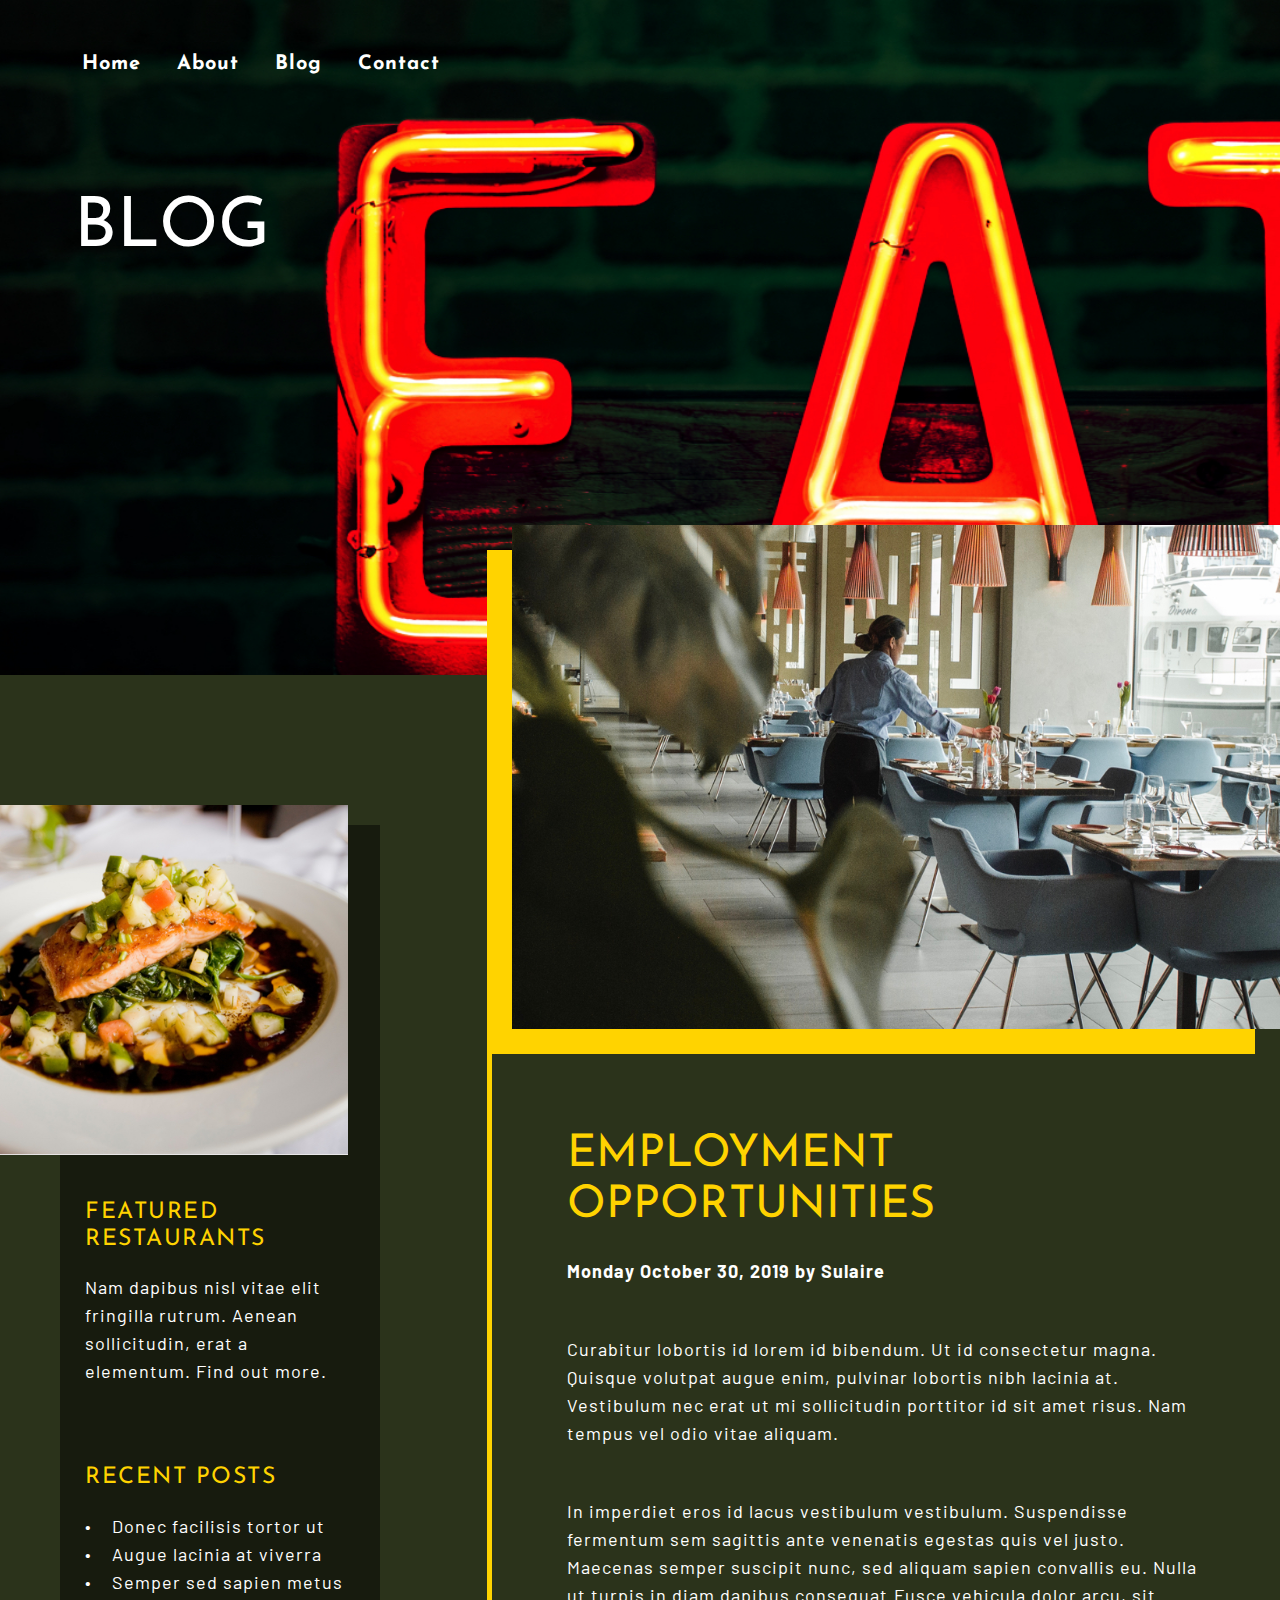
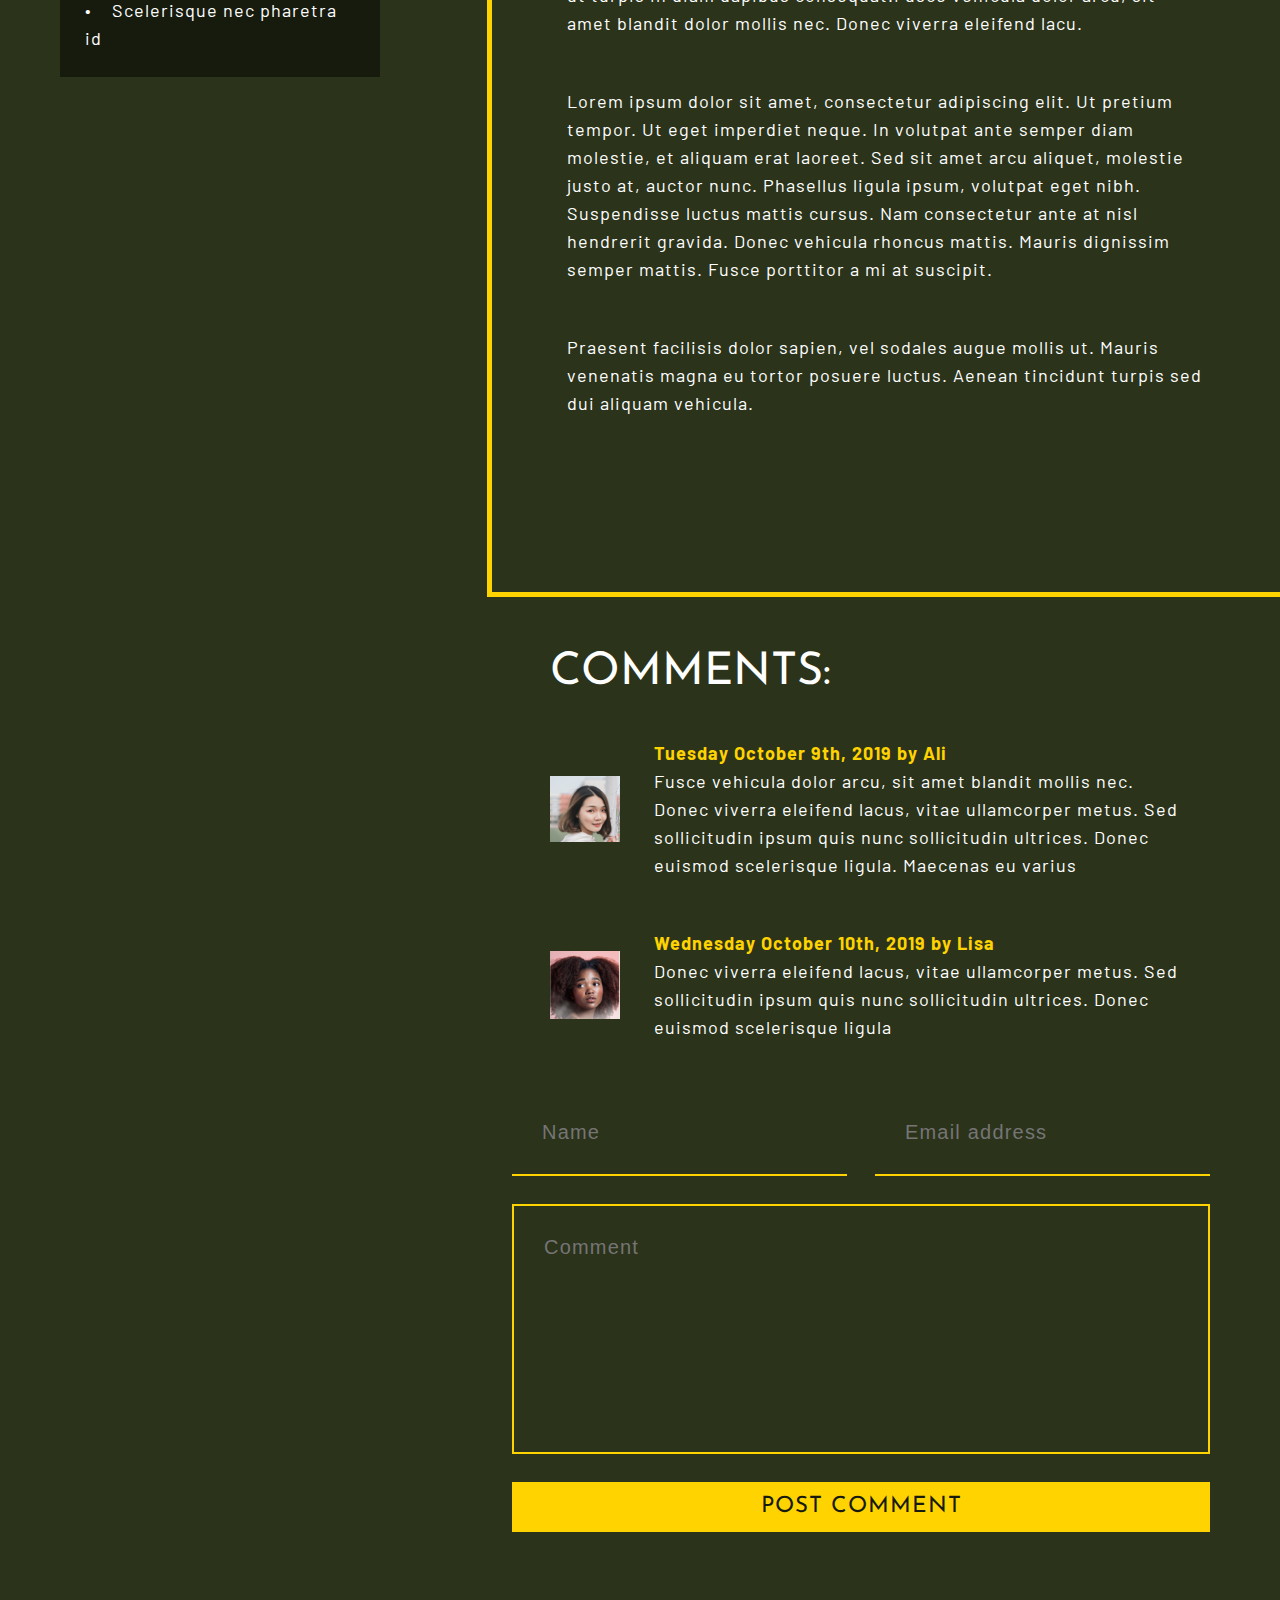
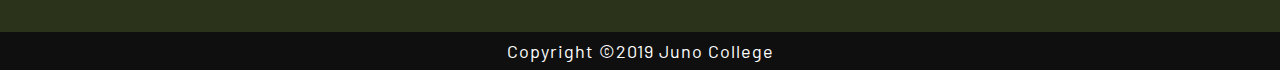
==== blog.html @ 00cd6aba "first commit" ====
<!DOCTYPE html>
<html lang="en">

<head>
    <meta charset="UTF-8">
    <meta http-equiv="X-UA-Compatible" content="IE=edge">
    <meta name="viewport" content="width=device-width, initial-scale=1.0">
    <title>Blog</title>
    <link rel="stylesheet" href="styles/blog.css">
    <link rel="preconnect" href="https://fonts.googleapis.com">
    <link rel="preconnect" href="https://fonts.gstatic.com" crossorigin>
    <link href="https://fonts.googleapis.com/css2?family=Barlow&family=Josefin+Sans:wght@400;600;700&display=swap"
        rel="stylesheet">
</head>

<body>
    <header>
        <div class="wrapper headerFlex">
            <nav>
                <ul>
                    <li><a href="#home">Home</a></li>
                    <li><a href="#about">About</a></li>
                    <li><a href="#blog">Blog</a></li>
                    <li><a href="#contact">Contact</a></li>
                </ul>
            </nav>
            <h1>Blog</h1>
        </div>
    </header>

    <main>
        <div class="mainFlex">

            <aside>
                <div class="asideImage">
                    <img src="./assets/blog-side-image.jpg" alt="Salmon dish">
                </div>
                <div class="asideText">
                    <div class="featuredRestaurants">
                        <h3 class="asideHeading">Featured Restaurants</h3>
                        <p>Nam dapibus nisl vitae elit fringilla rutrum. Aenean sollicitudin, erat a elementum. Find out
                            more.</p>
                    </div>
                    <div class="recentPosts">
                        <h3 class="asideHeading">Recent Posts</h3>
                        <ul>
                            <li>Donec facilisis tortor ut</li>
                            <li>Augue lacinia at viverra</li>
                            <li>Semper sed sapien metus</li>
                            <li>Scelerisque nec pharetra id</li>
                        </ul>
                    </div>
                </div>
            </aside>

            <div class="rightSection">
                <section class="careers">
                    <img src="./assets/blog-post-image.jpg" alt="Server waiting table">
                    <div class="sectionText">
                        <h2>Employment Opportunities</h2>
                        <p class="date">Monday October 30, 2019 by Sulaire</p>
                        <p>Curabitur lobortis id lorem id bibendum. Ut id consectetur magna. Quisque volutpat augue
                            enim,
                            pulvinar lobortis nibh lacinia at. Vestibulum nec erat ut mi sollicitudin porttitor id sit
                            amet
                            risus. Nam tempus vel odio vitae aliquam.</p>
                        <p>In imperdiet eros id lacus vestibulum vestibulum. Suspendisse fermentum sem sagittis ante
                            venenatis egestas quis vel justo. Maecenas semper suscipit nunc, sed aliquam sapien
                            convallis
                            eu. Nulla ut turpis in diam dapibus consequat.Fusce vehicula dolor arcu, sit amet blandit
                            dolor
                            mollis nec. Donec viverra eleifend lacu.</p>
                        <p>Lorem ipsum dolor sit amet, consectetur adipiscing elit. Ut pretium tempor. Ut eget imperdiet
                            neque. In volutpat ante semper diam molestie, et aliquam erat laoreet. Sed sit amet arcu
                            aliquet, molestie justo at, auctor nunc. Phasellus ligula ipsum, volutpat eget nibh.
                            Suspendisse
                            luctus mattis cursus. Nam consectetur ante at nisl hendrerit gravida. Donec vehicula rhoncus
                            mattis. Mauris dignissim semper mattis. Fusce porttitor a mi at suscipit.</p>
                        <p>Praesent facilisis dolor sapien, vel sodales augue mollis ut. Mauris venenatis magna eu
                            tortor
                            posuere luctus. Aenean tincidunt turpis sed dui aliquam vehicula.</p>
                    </div>
                </section>
                <section class="commentSection">
                    <div class="wrapper">
                        <h2>Comments:</h2>
                        <div class="comment">
                            <div class="commentImage">
                                <img src="./assets/comment-1.jpg" alt="Comment 1">
                            </div>
                            <div class="commentText">
                                <p class="date">Tuesday October 9th, 2019 by Ali</p>
                                <p>Fusce vehicula dolor arcu, sit amet blandit mollis nec. Donec viverra eleifend lacus,
                                    vitae
                                    ullamcorper metus. Sed sollicitudin ipsum quis nunc sollicitudin ultrices. Donec
                                    euismod
                                    scelerisque ligula. Maecenas eu varius <risus class=""></risus>
                                </p>
                            </div>
                        </div>
                        <div class="comment">
                            <div class="commentImage">
                                <img src="./assets/comment-2.jpg" alt="Comment 2">
                            </div>
                            <div class="commentText">
                                <p class="date">Wednesday October 10th, 2019 by Lisa</p>
                                <p>Donec viverra eleifend lacus, vitae ullamcorper metus. Sed sollicitudin ipsum quis
                                    nunc
                                    sollicitudin ultrices. Donec euismod scelerisque ligula</p>
                            </div>
                        </div>
                    </div>
                </section>

                <section class="form">
                    <form action="#" method="#" class="myForm" name="myForm">

                        <label for="userName" class="sr-only">Enter your name:</label>
                        <input type="text" id="userName" name="userName" placeholder="Name">

                        <label for="userEmail" class="sr-only">Enter your email:</label>
                        <input type="email" id="userEmail" name="userEmail" placeholder="Email address">

                        <label for="feedback" class="sr-only">Enter your comment:</label>
                        <textarea name="userFeedback" id="feedback" placeholder="Comment"></textarea>

                        <button type="submit" class="button">Post Comment</button>

                    </form>
                </section>
            </div>
        </div>
    </main>

    <footer>
        <p>Copyright ©2019 Juno College</p>
    </footer>

</body>

</html>
---- styles/blog.css ----
@charset "UTF-8";
html {
  line-height: 1.15;
  -ms-text-size-adjust: 100%;
  -webkit-text-size-adjust: 100%;
}

body {
  margin: 0;
}

article, aside, footer, header, nav, section {
  display: block;
}

h1 {
  font-size: 2em;
  margin: 0.67em 0;
}

figcaption, figure, main {
  display: block;
}

figure {
  margin: 1em 40px;
}

hr {
  -webkit-box-sizing: content-box;
          box-sizing: content-box;
  height: 0;
  overflow: visible;
}

pre {
  font-family: monospace, monospace;
  font-size: 1em;
}

a {
  background-color: transparent;
  -webkit-text-decoration-skip: objects;
}

abbr[title] {
  border-bottom: none;
  text-decoration: underline;
  -webkit-text-decoration: underline dotted;
          text-decoration: underline dotted;
}

b, strong {
  font-weight: inherit;
}

b, strong {
  font-weight: bolder;
}

code, kbd, samp {
  font-family: monospace, monospace;
  font-size: 1em;
}

dfn {
  font-style: italic;
}

mark {
  background-color: #ff0;
  color: #000;
}

small {
  font-size: 80%;
}

sub, sup {
  font-size: 75%;
  line-height: 0;
  position: relative;
  vertical-align: baseline;
}

sub {
  bottom: -0.25em;
}

sup {
  top: -0.5em;
}

audio, video {
  display: inline-block;
}

audio:not([controls]) {
  display: none;
  height: 0;
}

img {
  border-style: none;
}

svg:not(:root) {
  overflow: hidden;
}

button, input, optgroup, select, textarea {
  font-family: sans-serif;
  font-size: 100%;
  line-height: 1.15;
  margin: 0;
}

button, input {
  overflow: visible;
}

button, select {
  text-transform: none;
}

button, html [type=button], [type=reset], [type=submit] {
  -webkit-appearance: button;
}

button::-moz-focus-inner, [type=button]::-moz-focus-inner, [type=reset]::-moz-focus-inner, [type=submit]::-moz-focus-inner {
  border-style: none;
  padding: 0;
}

button:-moz-focusring, [type=button]:-moz-focusring, [type=reset]:-moz-focusring, [type=submit]:-moz-focusring {
  outline: 1px dotted ButtonText;
}

fieldset {
  padding: 0.35em 0.75em 0.625em;
}

legend {
  -webkit-box-sizing: border-box;
          box-sizing: border-box;
  color: inherit;
  display: table;
  max-width: 100%;
  padding: 0;
  white-space: normal;
}

progress {
  display: inline-block;
  vertical-align: baseline;
}

textarea {
  overflow: auto;
}

[type=checkbox], [type=radio] {
  -webkit-box-sizing: border-box;
          box-sizing: border-box;
  padding: 0;
}

[type=number]::-webkit-inner-spin-button, [type=number]::-webkit-outer-spin-button {
  height: auto;
}

[type=search] {
  -webkit-appearance: textfield;
  outline-offset: -2px;
}

[type=search]::-webkit-search-cancel-button, [type=search]::-webkit-search-decoration {
  -webkit-appearance: none;
}

::-webkit-file-upload-button {
  -webkit-appearance: button;
  font: inherit;
}

details, menu {
  display: block;
}

summary {
  display: list-item;
}

canvas {
  display: inline-block;
}

template {
  display: none;
}

[hidden] {
  display: none;
}

.clearfix:after {
  visibility: hidden;
  display: block;
  font-size: 0;
  content: "";
  clear: both;
  height: 0;
}

html {
  -webkit-box-sizing: border-box;
  box-sizing: border-box;
}

*, *:before, *:after {
  -webkit-box-sizing: inherit;
          box-sizing: inherit;
}

.sr-only {
  position: absolute;
  width: 1px;
  height: 1px;
  margin: -1px;
  border: 0;
  padding: 0;
  white-space: nowrap;
  -webkit-clip-path: inset(100%);
          clip-path: inset(100%);
  clip: rect(0 0 0 0);
  overflow: hidden;
}

html {
  font-size: 125%;
}

.wrapper {
  max-width: 1280px;
  width: 90%;
  margin: 0 auto;
}

.smallWrapper {
  max-width: 1280px;
  width: 60%;
  margin: 0 auto;
}

* {
  margin: 0;
  padding: 0;
  border: 0;
  outline: 0;
  font-size: 100%;
  vertical-align: baseline;
  background: transparent;
}

h1,
h2,
h3,
ul,
p,
a,
input,
textarea {
  padding: 0;
  margin: 0;
}

li {
  list-style: none;
}

a {
  text-decoration: none;
}

h1 {
  text-transform: uppercase;
  font-family: "Josefin Sans", sans-serif;
  font-size: 3.45rem;
  font-weight: 600;
}

h2 {
  text-transform: uppercase;
  font-family: "Josefin Sans", sans-serif;
  font-size: 2.25rem;
  font-weight: 400;
}

h3 {
  text-transform: uppercase;
  font-family: "Josefin Sans", sans-serif;
  font-size: 2rem;
  font-weight: 400;
}

p {
  font-family: "Barlow", sans-serif;
  font-weight: 400;
  line-height: 1.4rem;
  letter-spacing: 1px;
  font-size: 0.9rem;
}

nav {
  font-family: "Josefin Sans", sans-serif;
  font-weight: 700;
  letter-spacing: 1px;
  line-height: 1.45rem;
}

.button {
  font-family: "Josefin Sans", sans-serif;
  font-weight: 400;
  font-size: 1.12rem;
  letter-spacing: 1px;
}

.date {
  font-weight: 700;
}

img {
  width: 100%;
  display: block;
}

.asideHeading {
  color: #FFD300;
  text-transform: uppercase;
  font-family: "Josefin Sans", sans-serif;
  font-size: 1.15rem;
  font-weight: 400;
  letter-spacing: 1.5px;
}

.readMore {
  background-color: #FFD300;
  color: #171B0E;
  text-transform: uppercase;
  font-family: "Josefin Sans", sans-serif;
  font-size: 1.12rem;
  font-weight: 400;
  padding: 12px;
}

.findOutMore {
  background-color: #0F0F0F;
  color: #FFFFFF;
  text-transform: uppercase;
  font-family: "Josefin Sans", sans-serif;
  font-size: 1.12rem;
  font-weight: 400;
  padding: 12px;
}

header {
  background-image: url(../assets/blog-header.jpg);
  height: 75vh;
  background-position: center;
  background-repeat: no-repeat;
  background-size: cover;
  color: #FFFFFF;
}
header .headerFlex {
  height: 100%;
  display: -webkit-box;
  display: -ms-flexbox;
  display: flex;
  -webkit-box-orient: vertical;
  -webkit-box-direction: normal;
      -ms-flex-direction: column;
          flex-direction: column;
}
header ul {
  display: -webkit-box;
  display: -ms-flexbox;
  display: flex;
}
header ul li {
  padding: 50px 18px;
}
header ul li a {
  color: #FFFFFF;
}
header h1 {
  padding: 60px 10px;
  font-weight: 400;
}

main {
  background-color: #2B331B;
  color: white;
}
main .mainFlex {
  display: -webkit-box;
  display: -ms-flexbox;
  display: flex;
  -webkit-box-pack: justify;
      -ms-flex-pack: justify;
          justify-content: space-between;
  -webkit-box-align: self-start;
      -ms-flex-align: self-start;
          align-items: self-start;
}

aside {
  background: #171B0E;
  color: #FFFFFF;
  margin-top: 150px;
  margin-left: 60px;
  width: 25%;
}
aside .asideImage {
  position: relative;
  right: 80px;
  bottom: 20px;
}
aside .asideImage img {
  width: 115%;
}
aside h3 {
  padding-bottom: 20px;
}

.asideText {
  padding: 25px;
}
.asideText .recentPosts {
  padding-top: 80px;
}
.asideText .recentPosts li {
  font-family: "Barlow", sans-serif;
  font-weight: 400;
  line-height: 1.4rem;
  letter-spacing: 1px;
  font-size: 0.9rem;
}
.asideText .recentPosts li:before {
  content: "•";
  padding-right: 20px;
}

.rightSection {
  width: 60%;
}

.careers {
  position: relative;
  right: 0;
  bottom: 150px;
}
.careers img {
  -webkit-box-shadow: -25px 25px #FFD300;
          box-shadow: -25px 25px #FFD300;
}
.careers .sectionText {
  padding: 100px 75px 150px;
  border-left: 5px solid #FFD300;
  border-bottom: 5px solid #FFD300;
  margin-left: -25px;
}
.careers .sectionText h2 {
  color: #FFD300;
}
.careers .sectionText p {
  padding: 25px 0;
}

.commentSection {
  position: relative;
  bottom: 100px;
}
.commentSection h2 {
  padding-bottom: 40px;
}
.commentSection .comment {
  padding-bottom: 50px;
  display: -webkit-box;
  display: -ms-flexbox;
  display: flex;
  -webkit-box-pack: justify;
      -ms-flex-pack: justify;
          justify-content: space-between;
  -webkit-box-align: center;
      -ms-flex-align: center;
          align-items: center;
}
.commentSection .comment .commentImage {
  width: 10%;
}
.commentSection .comment .commentText {
  width: 85%;
  padding-right: 50px;
}
.commentSection .comment .date {
  color: #FFD300;
}

form {
  position: relative;
  bottom: 100px;
  display: -webkit-box;
  display: -ms-flexbox;
  display: flex;
  -ms-flex-wrap: wrap;
      flex-wrap: wrap;
  -webkit-box-pack: justify;
      -ms-flex-pack: justify;
          justify-content: space-between;
  padding-right: 70px;
}

input {
  border-bottom: 2px solid #FFD300;
  color: #FFFFFF;
  width: calc((100% / 2) - 2%);
  padding: 30px;
  letter-spacing: 1.2px;
}
input::-webkit-input-placeholder {
  letter-spacing: 1.2px;
  opacity: 1;
}
input::-moz-placeholder {
  letter-spacing: 1.2px;
  opacity: 1;
}
input:-ms-input-placeholder {
  letter-spacing: 1.2px;
  opacity: 1;
}
input::-ms-input-placeholder {
  letter-spacing: 1.2px;
  opacity: 1;
}
input::placeholder {
  letter-spacing: 1.2px;
  opacity: 1;
}

textarea {
  resize: none;
  width: 100%;
  height: 250px;
  border: 2px solid #FFD300;
  padding: 30px;
  margin: 4% 0;
  color: #FFFFFF;
  letter-spacing: 1.2px;
}
textarea::-webkit-input-placeholder {
  letter-spacing: 1.2px;
  opacity: 1;
}
textarea::-moz-placeholder {
  letter-spacing: 1.2px;
  opacity: 1;
}
textarea:-ms-input-placeholder {
  letter-spacing: 1.2px;
  opacity: 1;
}
textarea::-ms-input-placeholder {
  letter-spacing: 1.2px;
  opacity: 1;
}
textarea::placeholder {
  letter-spacing: 1.2px;
  opacity: 1;
}

button {
  background-color: #FFD300;
  color: #171B0E;
  text-transform: uppercase;
  font-family: "Josefin Sans", sans-serif;
  font-size: 1.12rem;
  font-weight: 400;
  padding: 12px;
  width: 100%;
  cursor: pointer;
}

footer {
  background-color: #0F0F0F;
  color: #FFFFFF;
  text-align: center;
  padding: 5px 0;
}
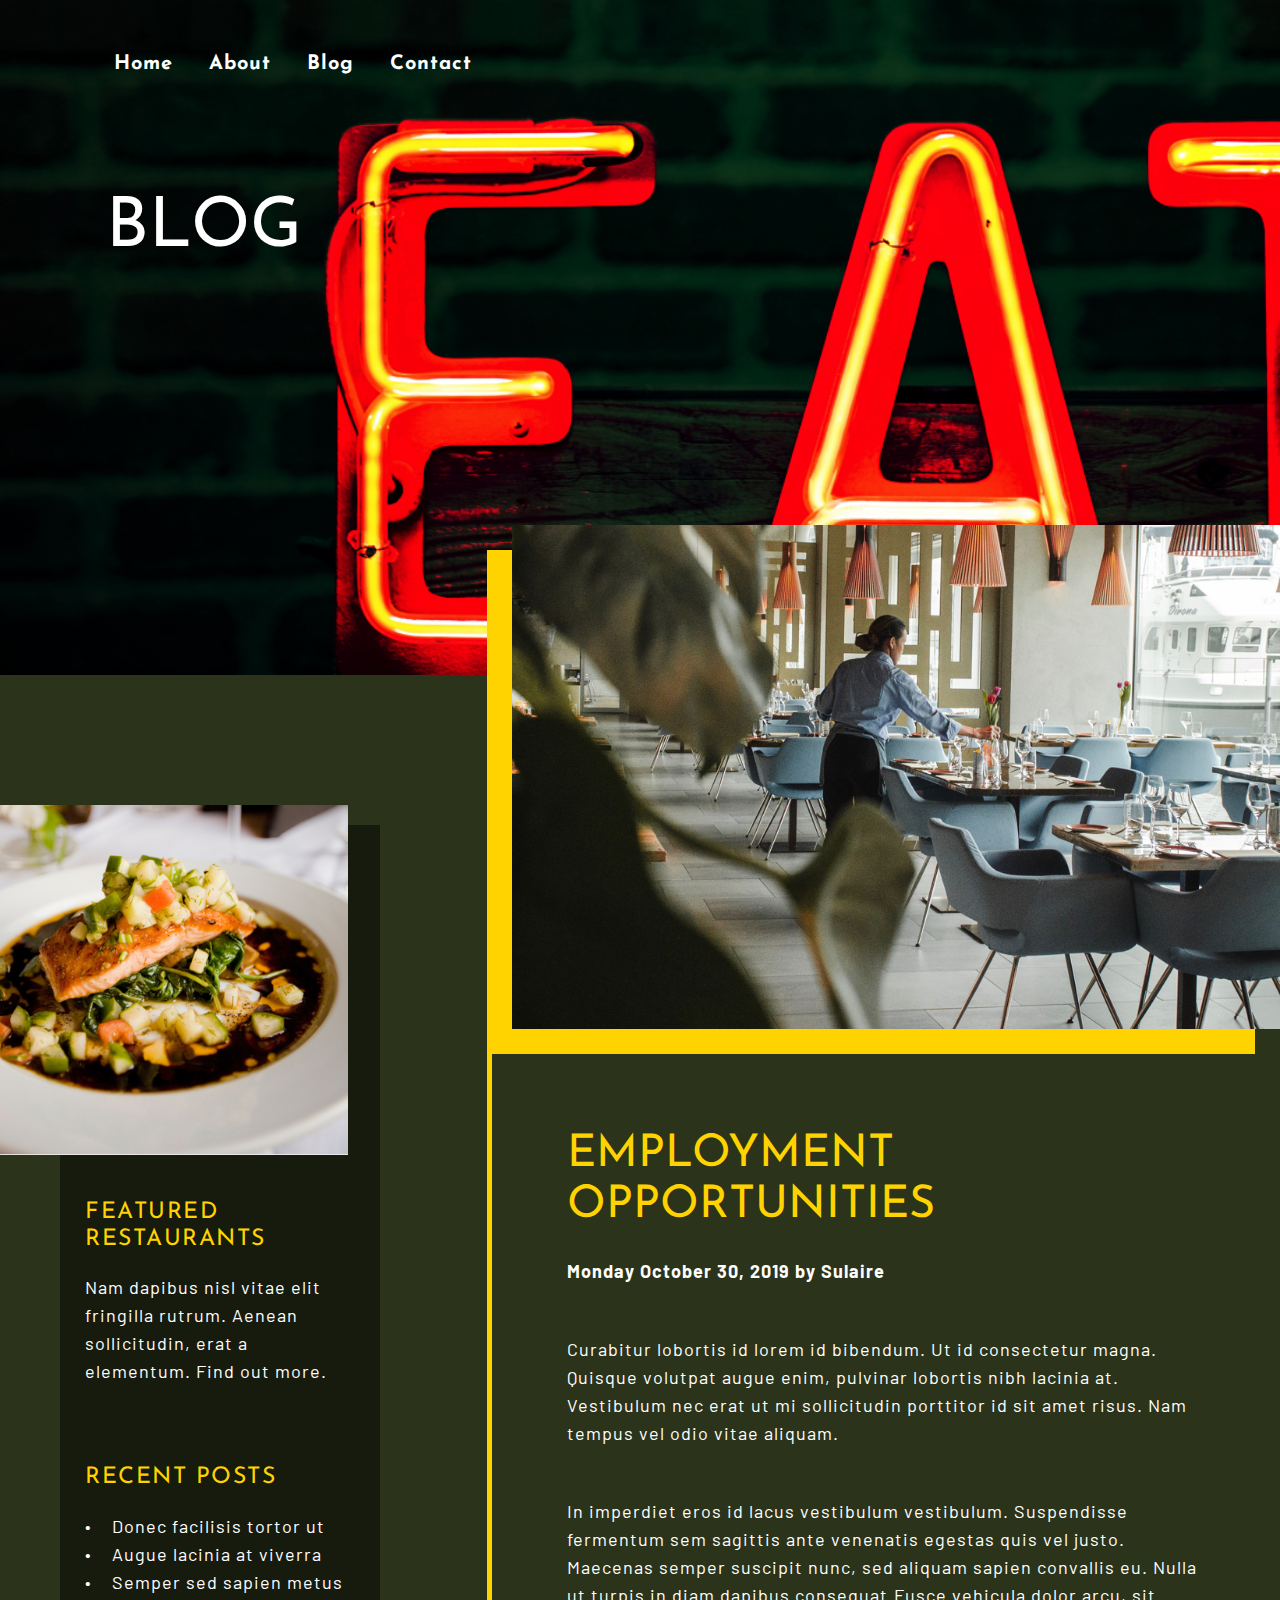
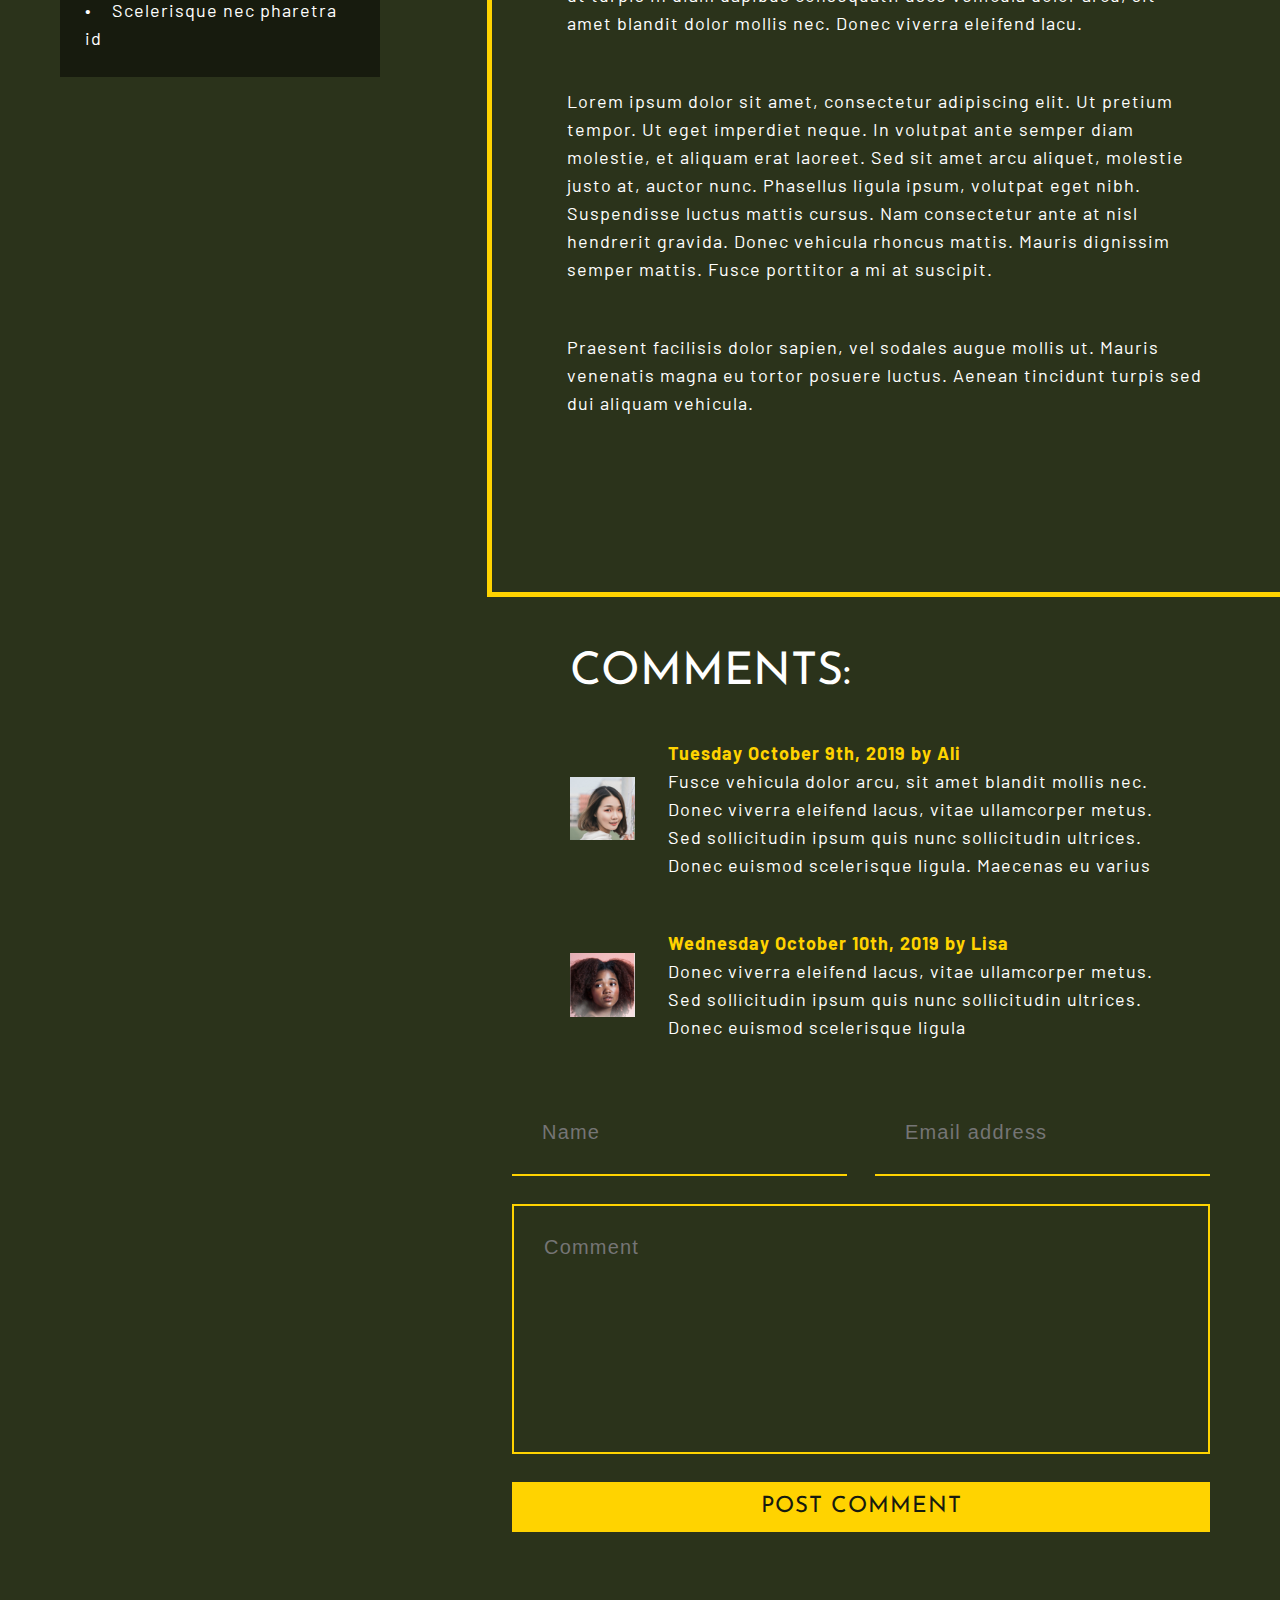
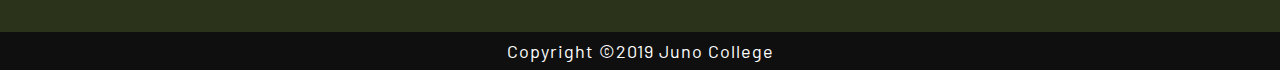
==== commit ad06c467: "finished unresponsive design" ====
--- a/blog.html
+++ b/blog.html
@@ -11,6 +11,8 @@
     <link rel="preconnect" href="https://fonts.gstatic.com" crossorigin>
     <link href="https://fonts.googleapis.com/css2?family=Barlow&family=Josefin+Sans:wght@400;600;700&display=swap"
         rel="stylesheet">
+    <link rel="stylesheet" href="https://use.fontawesome.com/releases/v5.15.3/css/all.css"
+        integrity="sha384-SZXxX4whJ79/gErwcOYf+zWLeJdY/qpuqC4cAa9rOGUstPomtqpuNWT9wdPEn2fk" crossorigin="anonymous">
 </head>
 
 <body>
@@ -18,11 +20,21 @@
         <div class="wrapper headerFlex">
             <nav>
                 <ul>
-                    <li><a href="#home">Home</a></li>
-                    <li><a href="#about">About</a></li>
-                    <li><a href="#blog">Blog</a></li>
-                    <li><a href="#contact">Contact</a></li>
+                    <li><a href="./index.html">Home</a></li>
+                    <li><a href="./index.html">About</a></li>
+                    <li><a href="./blog.html">Blog</a></li>
+                    <li><a href="./contact.html">Contact</a></li>
                 </ul>
+                <div class="hamburger">
+                    <label for="toggle"><i class="fas fa-bars hamburger"></i></label>
+                    <input type="checkbox" id="toggle" name="toggle" />
+                    <ul class="sliding-menu">
+                        <li><a href="./index.html">Home</a></li>
+                        <li><a href="./index.html">About</a></li>
+                        <li><a href="./blog.html">Blog</a></li>
+                        <li><a href="./contact.html">Contact</a></li>
+                    </ul>
+                </div>
             </nav>
             <h1>Blog</h1>
         </div>
--- a/styles/blog.css
+++ b/styles/blog.css
@@ -242,7 +242,7 @@
 
 .wrapper {
   max-width: 1280px;
-  width: 90%;
+  width: 85%;
   margin: 0 auto;
 }
 
@@ -343,7 +343,8 @@
   letter-spacing: 1.5px;
 }
 
-.readMore {
+.readMore,
+.button {
   background-color: #FFD300;
   color: #171B0E;
   text-transform: uppercase;
@@ -351,6 +352,12 @@
   font-size: 1.12rem;
   font-weight: 400;
   padding: 12px;
+  cursor: pointer;
+}
+.readMore:hover, .readMore:focus,
+.button:hover,
+.button:focus {
+  background-color: #ffd5007d;
 }
 
 .findOutMore {
@@ -361,6 +368,10 @@
   font-size: 1.12rem;
   font-weight: 400;
   padding: 12px;
+  cursor: pointer;
+}
+.findOutMore:hover, .findOutMore:focus {
+  background-color: #262626;
 }
 
 header {
@@ -392,9 +403,26 @@
 header ul li a {
   color: #FFFFFF;
 }
+header ul li a:hover, header ul li a:focus {
+  border-bottom: 1px solid #FFD300;
+}
 header h1 {
   padding: 60px 10px;
   font-weight: 400;
+}
+
+.hamburger {
+  display: none;
+}
+
+.hamburger li {
+  font-family: "Josefin Sans", sans-serif;
+  text-align: center;
+}
+
+.hamburger a:hover,
+.hamburger a:focus {
+  border-bottom: 2px solid #FFD300;
 }
 
 main {
@@ -547,6 +575,10 @@
   letter-spacing: 1.2px;
   opacity: 1;
 }
+input:hover, input:focus {
+  border: 2px solid #FFD300;
+  background-color: #171B0E;
+}
 
 textarea {
   resize: none;
@@ -578,6 +610,9 @@
   letter-spacing: 1.2px;
   opacity: 1;
 }
+textarea:hover, textarea:focus {
+  background-color: #171B0E;
+}
 
 button {
   background-color: #FFD300;
@@ -596,4 +631,51 @@
   color: #FFFFFF;
   text-align: center;
   padding: 5px 0;
+}
+
+@media (max-width: 768px) {
+  .hamburger {
+    display: inline-block;
+    font-size: 2.5rem;
+  }
+
+  ul.sliding-menu {
+    background-color: rgba(0, 0, 0, 0.9);
+    position: fixed;
+    top: 0;
+    right: -100vw;
+    height: 100vh;
+    width: 100vw;
+    -webkit-transition: all 0.3s ease-out;
+    transition: all 0.3s ease-out;
+    display: -webkit-box;
+    display: -ms-flexbox;
+    display: flex;
+    -webkit-box-orient: vertical;
+    -webkit-box-direction: normal;
+        -ms-flex-direction: column;
+            flex-direction: column;
+    -webkit-box-pack: space-evenly;
+        -ms-flex-pack: space-evenly;
+            justify-content: space-evenly;
+    z-index: 1;
+  }
+
+  input[type=checkbox]:checked + ul.sliding-menu {
+    right: 0;
+  }
+
+  input[type=checkbox] {
+    display: none;
+    position: relative;
+  }
+
+  label[for=toggle] {
+    position: fixed;
+    top: 10px;
+    right: 10px;
+    cursor: pointer;
+    color: white;
+    z-index: 10;
+  }
 }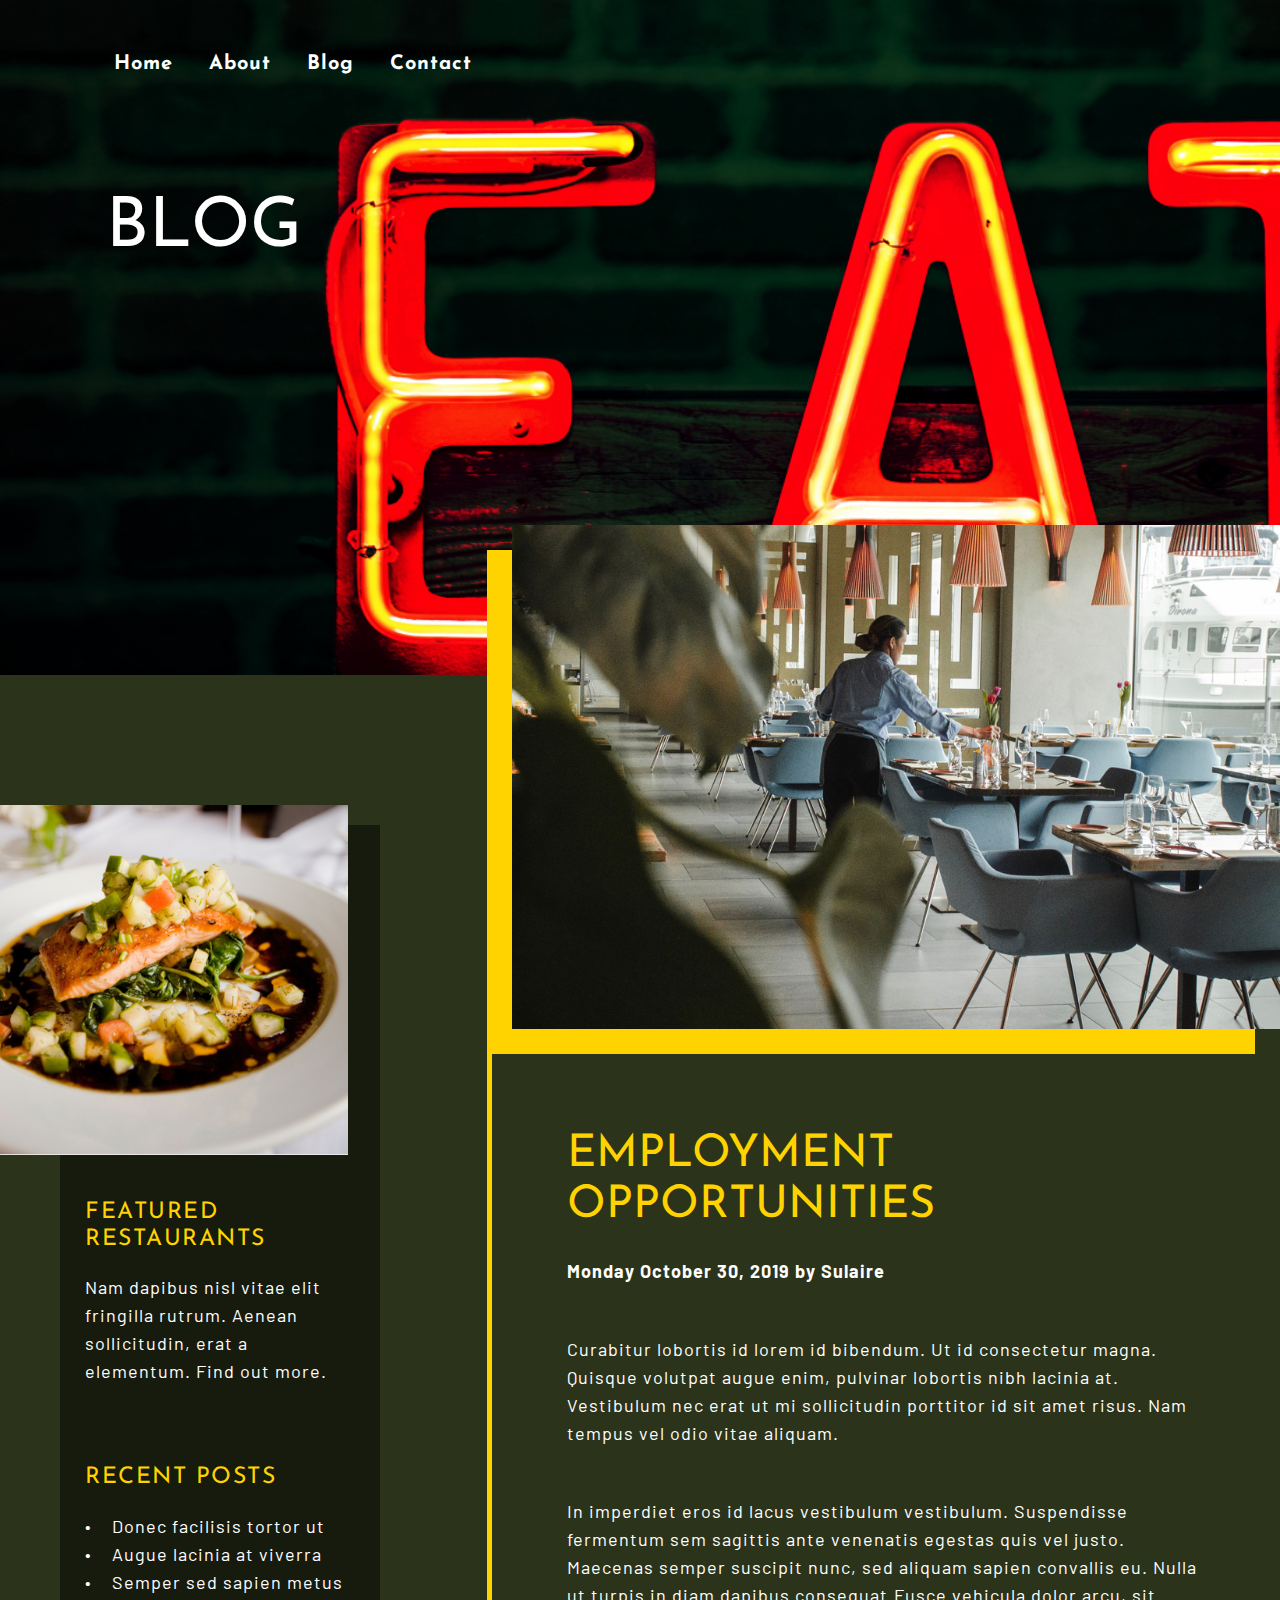
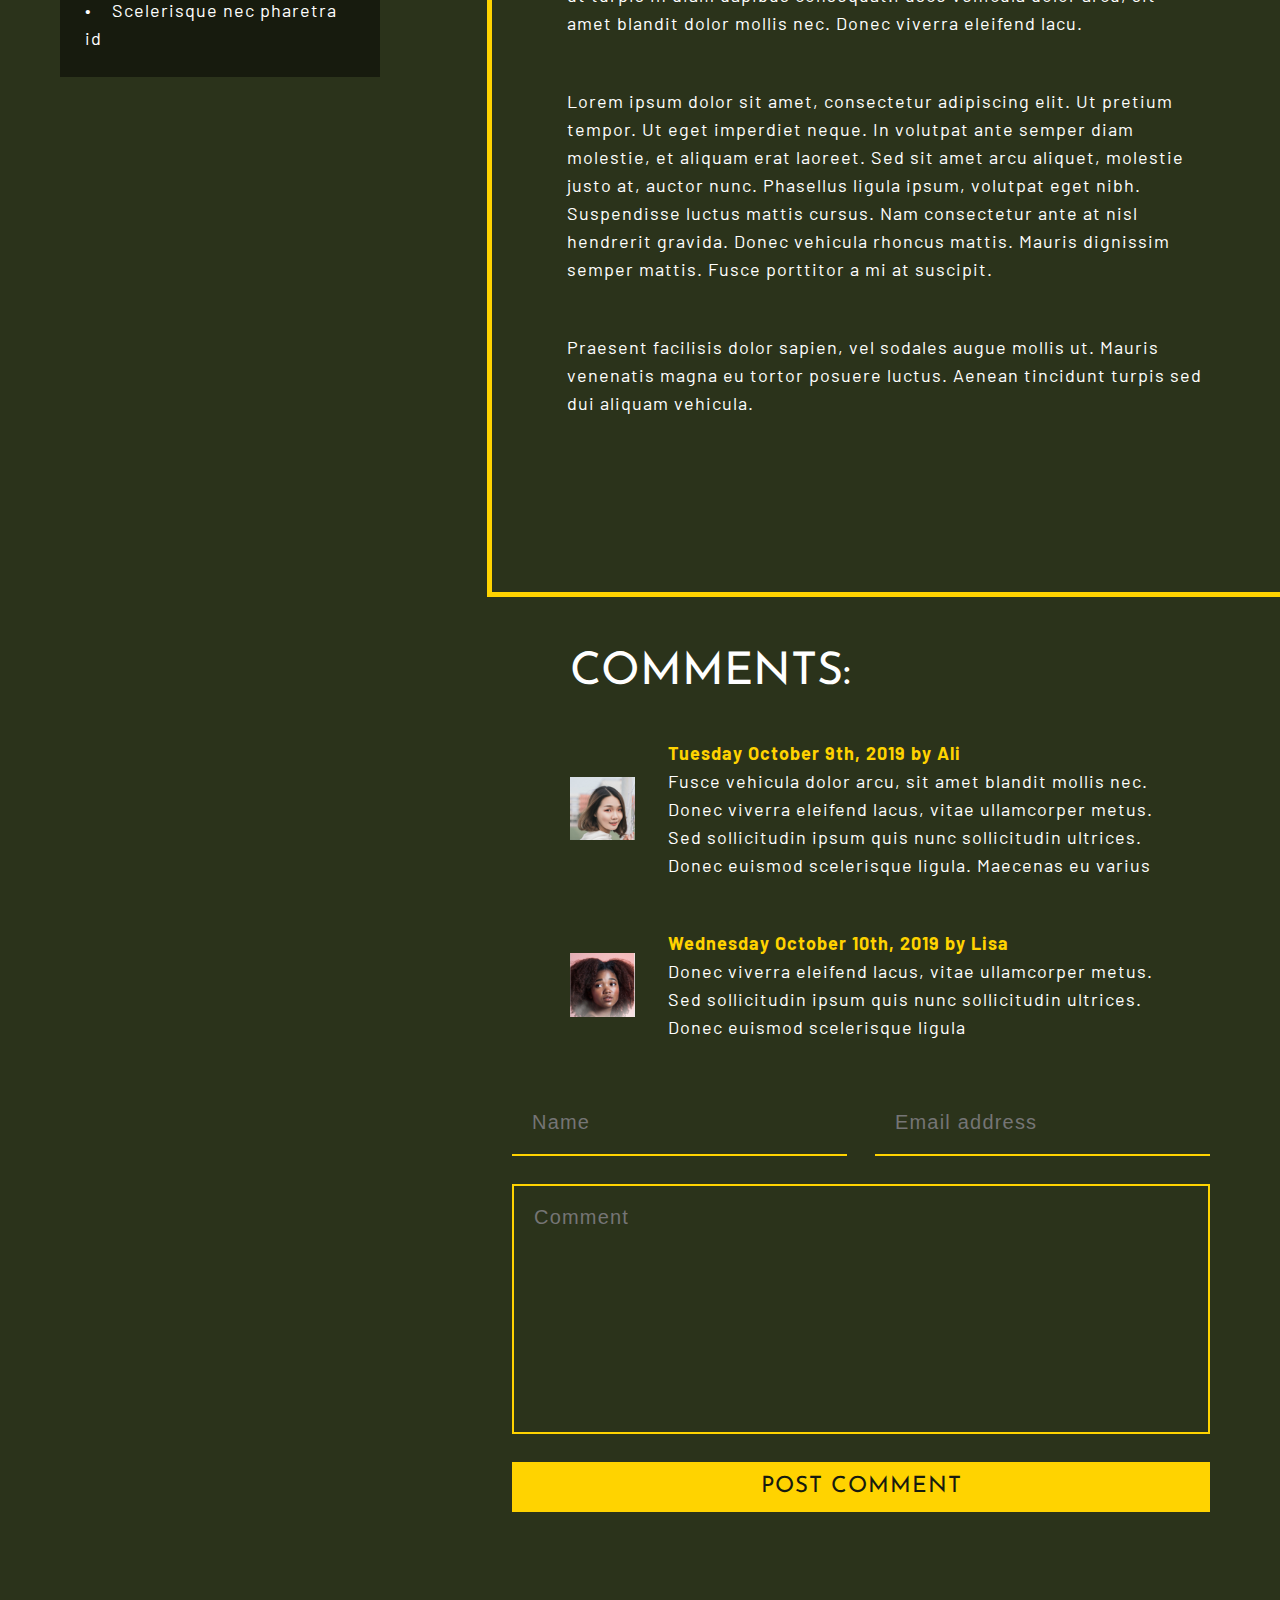
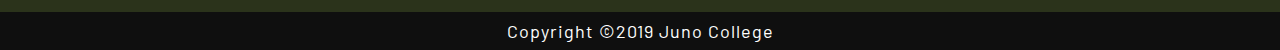
==== commit afc3e766: "responsive design blog" ====
--- a/blog.html
+++ b/blog.html
@@ -6,7 +6,7 @@
     <meta http-equiv="X-UA-Compatible" content="IE=edge">
     <meta name="viewport" content="width=device-width, initial-scale=1.0">
     <title>Blog</title>
-    <link rel="stylesheet" href="styles/blog.css">
+    <link rel="stylesheet" href="styles/styles.css">
     <link rel="preconnect" href="https://fonts.googleapis.com">
     <link rel="preconnect" href="https://fonts.gstatic.com" crossorigin>
     <link href="https://fonts.googleapis.com/css2?family=Barlow&family=Josefin+Sans:wght@400;600;700&display=swap"
@@ -15,11 +15,11 @@
         integrity="sha384-SZXxX4whJ79/gErwcOYf+zWLeJdY/qpuqC4cAa9rOGUstPomtqpuNWT9wdPEn2fk" crossorigin="anonymous">
 </head>
 
-<body>
+<body class="blog">
     <header>
         <div class="wrapper headerFlex">
             <nav>
-                <ul>
+                <ul class="navigation">
                     <li><a href="./index.html">Home</a></li>
                     <li><a href="./index.html">About</a></li>
                     <li><a href="./blog.html">Blog</a></li>
--- a/styles/styles.css
+++ b/styles/styles.css
@@ -0,0 +1,2107 @@
+@charset "UTF-8";
+html {
+  line-height: 1.15;
+  -ms-text-size-adjust: 100%;
+  -webkit-text-size-adjust: 100%;
+}
+
+body {
+  margin: 0;
+}
+
+article, aside, footer, header, nav, section {
+  display: block;
+}
+
+h1 {
+  font-size: 2em;
+  margin: 0.67em 0;
+}
+
+figcaption, figure, main {
+  display: block;
+}
+
+figure {
+  margin: 1em 40px;
+}
+
+hr {
+  -webkit-box-sizing: content-box;
+          box-sizing: content-box;
+  height: 0;
+  overflow: visible;
+}
+
+pre {
+  font-family: monospace, monospace;
+  font-size: 1em;
+}
+
+a {
+  background-color: transparent;
+  -webkit-text-decoration-skip: objects;
+}
+
+abbr[title] {
+  border-bottom: none;
+  text-decoration: underline;
+  -webkit-text-decoration: underline dotted;
+          text-decoration: underline dotted;
+}
+
+b, strong {
+  font-weight: inherit;
+}
+
+b, strong {
+  font-weight: bolder;
+}
+
+code, kbd, samp {
+  font-family: monospace, monospace;
+  font-size: 1em;
+}
+
+dfn {
+  font-style: italic;
+}
+
+mark {
+  background-color: #ff0;
+  color: #000;
+}
+
+small {
+  font-size: 80%;
+}
+
+sub, sup {
+  font-size: 75%;
+  line-height: 0;
+  position: relative;
+  vertical-align: baseline;
+}
+
+sub {
+  bottom: -0.25em;
+}
+
+sup {
+  top: -0.5em;
+}
+
+audio, video {
+  display: inline-block;
+}
+
+audio:not([controls]) {
+  display: none;
+  height: 0;
+}
+
+img {
+  border-style: none;
+}
+
+svg:not(:root) {
+  overflow: hidden;
+}
+
+button, input, optgroup, select, textarea {
+  font-family: sans-serif;
+  font-size: 100%;
+  line-height: 1.15;
+  margin: 0;
+}
+
+button, input {
+  overflow: visible;
+}
+
+button, select {
+  text-transform: none;
+}
+
+button, html [type=button], [type=reset], [type=submit] {
+  -webkit-appearance: button;
+}
+
+button::-moz-focus-inner, [type=button]::-moz-focus-inner, [type=reset]::-moz-focus-inner, [type=submit]::-moz-focus-inner {
+  border-style: none;
+  padding: 0;
+}
+
+button:-moz-focusring, [type=button]:-moz-focusring, [type=reset]:-moz-focusring, [type=submit]:-moz-focusring {
+  outline: 1px dotted ButtonText;
+}
+
+fieldset {
+  padding: 0.35em 0.75em 0.625em;
+}
+
+legend {
+  -webkit-box-sizing: border-box;
+          box-sizing: border-box;
+  color: inherit;
+  display: table;
+  max-width: 100%;
+  padding: 0;
+  white-space: normal;
+}
+
+progress {
+  display: inline-block;
+  vertical-align: baseline;
+}
+
+textarea {
+  overflow: auto;
+}
+
+[type=checkbox], [type=radio] {
+  -webkit-box-sizing: border-box;
+          box-sizing: border-box;
+  padding: 0;
+}
+
+[type=number]::-webkit-inner-spin-button, [type=number]::-webkit-outer-spin-button {
+  height: auto;
+}
+
+[type=search] {
+  -webkit-appearance: textfield;
+  outline-offset: -2px;
+}
+
+[type=search]::-webkit-search-cancel-button, [type=search]::-webkit-search-decoration {
+  -webkit-appearance: none;
+}
+
+::-webkit-file-upload-button {
+  -webkit-appearance: button;
+  font: inherit;
+}
+
+details, menu {
+  display: block;
+}
+
+summary {
+  display: list-item;
+}
+
+canvas {
+  display: inline-block;
+}
+
+template {
+  display: none;
+}
+
+[hidden] {
+  display: none;
+}
+
+.clearfix:after {
+  visibility: hidden;
+  display: block;
+  font-size: 0;
+  content: "";
+  clear: both;
+  height: 0;
+}
+
+html {
+  -webkit-box-sizing: border-box;
+  box-sizing: border-box;
+}
+
+*, *:before, *:after {
+  -webkit-box-sizing: inherit;
+          box-sizing: inherit;
+}
+
+.sr-only {
+  position: absolute;
+  width: 1px;
+  height: 1px;
+  margin: -1px;
+  border: 0;
+  padding: 0;
+  white-space: nowrap;
+  -webkit-clip-path: inset(100%);
+          clip-path: inset(100%);
+  clip: rect(0 0 0 0);
+  overflow: hidden;
+}
+
+html {
+  font-size: 125%;
+}
+
+.wrapper {
+  max-width: 1280px;
+  width: 85%;
+  margin: 0 auto;
+}
+
+.smallWrapper {
+  max-width: 1280px;
+  width: 60%;
+  margin: 0 auto;
+}
+
+* {
+  margin: 0;
+  padding: 0;
+  border: 0;
+  outline: 0;
+  font-size: 100%;
+  vertical-align: baseline;
+  background: transparent;
+}
+
+h1,
+h2,
+h3,
+ul,
+p,
+a,
+input,
+textarea {
+  padding: 0;
+  margin: 0;
+}
+
+li {
+  list-style: none;
+}
+
+a {
+  text-decoration: none;
+}
+
+h1 {
+  text-transform: uppercase;
+  font-family: "Josefin Sans", sans-serif;
+  font-size: 3.45rem;
+  font-weight: 600;
+}
+
+h2 {
+  text-transform: uppercase;
+  font-family: "Josefin Sans", sans-serif;
+  font-size: 2.25rem;
+  font-weight: 400;
+}
+
+h3 {
+  text-transform: uppercase;
+  font-family: "Josefin Sans", sans-serif;
+  font-size: 2rem;
+  font-weight: 400;
+}
+
+p {
+  font-family: "Barlow", sans-serif;
+  font-weight: 400;
+  line-height: 1.4rem;
+  letter-spacing: 1px;
+  font-size: 0.9rem;
+}
+
+nav {
+  font-family: "Josefin Sans", sans-serif;
+  font-weight: 700;
+  letter-spacing: 1px;
+  line-height: 1.45rem;
+}
+
+.button {
+  font-family: "Josefin Sans", sans-serif;
+  font-weight: 400;
+  font-size: 1.12rem;
+  letter-spacing: 1px;
+}
+
+.date {
+  font-weight: 700;
+}
+
+img {
+  width: 100%;
+  display: block;
+}
+
+.asideHeading {
+  color: #FFD300;
+  text-transform: uppercase;
+  font-family: "Josefin Sans", sans-serif;
+  font-size: 1.15rem;
+  font-weight: 400;
+  letter-spacing: 1.5px;
+}
+
+.readMore,
+.button {
+  background-color: #FFD300;
+  color: #171B0E;
+  text-transform: uppercase;
+  font-family: "Josefin Sans", sans-serif;
+  font-size: 1.12rem;
+  font-weight: 400;
+  padding: 12px;
+  cursor: pointer;
+}
+.readMore:hover, .readMore:focus,
+.button:hover,
+.button:focus {
+  background-color: #ffd5007d;
+}
+
+.findOutMore {
+  background-color: #0F0F0F;
+  color: #FFFFFF;
+  text-transform: uppercase;
+  font-family: "Josefin Sans", sans-serif;
+  font-size: 1.12rem;
+  font-weight: 400;
+  padding: 12px;
+  cursor: pointer;
+}
+.findOutMore:hover, .findOutMore:focus {
+  background-color: #262626;
+}
+
+header {
+  background-image: url(../assets/home-header.jpg);
+  height: 75vh;
+  background-position: center;
+  background-repeat: no-repeat;
+  background-size: cover;
+  color: #FFFFFF;
+  display: -webkit-box;
+  display: -ms-flexbox;
+  display: flex;
+}
+header ul {
+  display: -webkit-box;
+  display: -ms-flexbox;
+  display: flex;
+}
+header ul li {
+  padding: 50px 18px;
+}
+header ul li a {
+  color: #FFFFFF;
+}
+header ul li a:hover, header ul li a:focus {
+  border-bottom: 1px solid #FFD300;
+}
+header h1 {
+  display: -webkit-box;
+  display: -ms-flexbox;
+  display: flex;
+  -webkit-box-orient: vertical;
+  -webkit-box-direction: normal;
+      -ms-flex-direction: column;
+          flex-direction: column;
+  -webkit-box-align: start;
+      -ms-flex-align: start;
+          align-items: flex-start;
+}
+header h1 span {
+  color: black;
+  background-color: white;
+  padding: 10px 5px 0 5px;
+  display: inline-block;
+}
+header .headerImage {
+  width: 50%;
+  position: absolute;
+  right: 0;
+  bottom: -20px;
+}
+header .headerImage img {
+  width: 100%;
+}
+
+.hamburger {
+  display: none;
+}
+
+.hamburger li {
+  font-family: "Josefin Sans", sans-serif;
+  text-align: center;
+}
+
+.hamburger a:hover,
+.hamburger a:focus {
+  border-bottom: 2px solid #FFD300;
+}
+
+.about {
+  background-color: #2B331B;
+  color: #FFFFFF;
+  padding: 250px 0 150px;
+}
+.about .aboutFlex {
+  display: -webkit-box;
+  display: -ms-flexbox;
+  display: flex;
+  -webkit-box-pack: justify;
+      -ms-flex-pack: justify;
+          justify-content: space-between;
+  -ms-flex-wrap: wrap;
+      flex-wrap: wrap;
+}
+.about .aboutFlex .aboutContainer {
+  width: calc((100% / 2) - 50px);
+  padding: 25px;
+  position: relative;
+}
+.about .aboutFlex .aboutContainer i {
+  position: absolute;
+  left: -50px;
+  font-size: 1.2rem;
+  background-color: #FFD300;
+  border-radius: 50%;
+  height: 50px;
+  width: 50px;
+  text-align: center;
+  padding-top: 12px;
+  color: #171B0E;
+}
+.about .aboutFlex .aboutContainer h2 {
+  padding-bottom: 20px;
+}
+
+.menu {
+  background-color: #171B0E;
+  color: white;
+}
+.menu .menuFlex {
+  display: -webkit-box;
+  display: -ms-flexbox;
+  display: flex;
+  -webkit-box-pack: justify;
+      -ms-flex-pack: justify;
+          justify-content: space-between;
+  -webkit-box-align: center;
+      -ms-flex-align: center;
+          align-items: center;
+  -ms-flex-wrap: wrap;
+      flex-wrap: wrap;
+}
+.menu .menuFlex .menuContainer {
+  width: 45%;
+}
+.menu .menuFlex .menuImageContainerLeft {
+  position: relative;
+  bottom: 30px;
+  -webkit-box-shadow: 20px 20px #FFD300;
+          box-shadow: 20px 20px #FFD300;
+}
+.menu .menuFlex .menuTextContainerRight {
+  padding-right: 150px;
+}
+.menu .menuFlex .menuTextContainerLeft {
+  padding-left: 150px;
+  text-align: right;
+}
+.menu .menuFlex .menuImageContainerRight {
+  position: relative;
+  top: 30px;
+  -webkit-box-shadow: -20px 20px #FFD300;
+          box-shadow: -20px 20px #FFD300;
+}
+.menu p {
+  padding: 25px 0;
+}
+
+.contest {
+  text-align: center;
+  background-color: #2B331B;
+  padding: 120px 0;
+}
+.contest h2 {
+  color: #FFD300;
+}
+.contest p {
+  color: #FFFFFF;
+  padding: 25px 0;
+}
+
+.eco {
+  background: #2B331B;
+  padding: 100px 0;
+}
+.eco .ecoFlex {
+  display: -webkit-box;
+  display: -ms-flexbox;
+  display: flex;
+}
+.eco .ecoFlex .ecoImageContainer {
+  width: 25%;
+}
+.eco .ecoFlex .ecoImageContainer img {
+  -webkit-box-shadow: -20px 20px #FFD300;
+          box-shadow: -20px 20px #FFD300;
+}
+.eco .ecoFlex .ecoTextContainer {
+  width: 75%;
+  padding-left: 100px;
+}
+.eco h2 {
+  color: #FFD300;
+}
+.eco p {
+  color: #FFFFFF;
+  margin: 15px 0;
+}
+
+.photoGallery {
+  background-color: #171B0E;
+  padding: 100px 0;
+}
+.photoGallery .photoFlex {
+  display: -webkit-box;
+  display: -ms-flexbox;
+  display: flex;
+  -webkit-box-pack: justify;
+      -ms-flex-pack: justify;
+          justify-content: space-between;
+}
+.photoGallery .photoFlex img {
+  width: calc((100% / 3) - 30px);
+}
+
+footer {
+  background-color: #0F0F0F;
+  color: #FFFFFF;
+  text-align: center;
+  padding: 5px 0;
+}
+
+html {
+  line-height: 1.15;
+  -ms-text-size-adjust: 100%;
+  -webkit-text-size-adjust: 100%;
+}
+
+body {
+  margin: 0;
+}
+
+article, aside, footer, header, nav, section {
+  display: block;
+}
+
+h1 {
+  font-size: 2em;
+  margin: 0.67em 0;
+}
+
+figcaption, figure, main {
+  display: block;
+}
+
+figure {
+  margin: 1em 40px;
+}
+
+hr {
+  -webkit-box-sizing: content-box;
+          box-sizing: content-box;
+  height: 0;
+  overflow: visible;
+}
+
+pre {
+  font-family: monospace, monospace;
+  font-size: 1em;
+}
+
+a {
+  background-color: transparent;
+  -webkit-text-decoration-skip: objects;
+}
+
+abbr[title] {
+  border-bottom: none;
+  text-decoration: underline;
+  -webkit-text-decoration: underline dotted;
+          text-decoration: underline dotted;
+}
+
+b, strong {
+  font-weight: inherit;
+}
+
+b, strong {
+  font-weight: bolder;
+}
+
+code, kbd, samp {
+  font-family: monospace, monospace;
+  font-size: 1em;
+}
+
+dfn {
+  font-style: italic;
+}
+
+mark {
+  background-color: #ff0;
+  color: #000;
+}
+
+small {
+  font-size: 80%;
+}
+
+sub, sup {
+  font-size: 75%;
+  line-height: 0;
+  position: relative;
+  vertical-align: baseline;
+}
+
+sub {
+  bottom: -0.25em;
+}
+
+sup {
+  top: -0.5em;
+}
+
+audio, video {
+  display: inline-block;
+}
+
+audio:not([controls]) {
+  display: none;
+  height: 0;
+}
+
+img {
+  border-style: none;
+}
+
+svg:not(:root) {
+  overflow: hidden;
+}
+
+button, input, optgroup, select, textarea {
+  font-family: sans-serif;
+  font-size: 100%;
+  line-height: 1.15;
+  margin: 0;
+}
+
+button, input {
+  overflow: visible;
+}
+
+button, select {
+  text-transform: none;
+}
+
+button, html [type=button], [type=reset], [type=submit] {
+  -webkit-appearance: button;
+}
+
+button::-moz-focus-inner, [type=button]::-moz-focus-inner, [type=reset]::-moz-focus-inner, [type=submit]::-moz-focus-inner {
+  border-style: none;
+  padding: 0;
+}
+
+button:-moz-focusring, [type=button]:-moz-focusring, [type=reset]:-moz-focusring, [type=submit]:-moz-focusring {
+  outline: 1px dotted ButtonText;
+}
+
+fieldset {
+  padding: 0.35em 0.75em 0.625em;
+}
+
+legend {
+  -webkit-box-sizing: border-box;
+          box-sizing: border-box;
+  color: inherit;
+  display: table;
+  max-width: 100%;
+  padding: 0;
+  white-space: normal;
+}
+
+progress {
+  display: inline-block;
+  vertical-align: baseline;
+}
+
+textarea {
+  overflow: auto;
+}
+
+[type=checkbox], [type=radio] {
+  -webkit-box-sizing: border-box;
+          box-sizing: border-box;
+  padding: 0;
+}
+
+[type=number]::-webkit-inner-spin-button, [type=number]::-webkit-outer-spin-button {
+  height: auto;
+}
+
+[type=search] {
+  -webkit-appearance: textfield;
+  outline-offset: -2px;
+}
+
+[type=search]::-webkit-search-cancel-button, [type=search]::-webkit-search-decoration {
+  -webkit-appearance: none;
+}
+
+::-webkit-file-upload-button {
+  -webkit-appearance: button;
+  font: inherit;
+}
+
+details, menu {
+  display: block;
+}
+
+summary {
+  display: list-item;
+}
+
+canvas {
+  display: inline-block;
+}
+
+template {
+  display: none;
+}
+
+[hidden] {
+  display: none;
+}
+
+.clearfix:after {
+  visibility: hidden;
+  display: block;
+  font-size: 0;
+  content: "";
+  clear: both;
+  height: 0;
+}
+
+html {
+  -webkit-box-sizing: border-box;
+  box-sizing: border-box;
+}
+
+*, *:before, *:after {
+  -webkit-box-sizing: inherit;
+          box-sizing: inherit;
+}
+
+.sr-only {
+  position: absolute;
+  width: 1px;
+  height: 1px;
+  margin: -1px;
+  border: 0;
+  padding: 0;
+  white-space: nowrap;
+  -webkit-clip-path: inset(100%);
+          clip-path: inset(100%);
+  clip: rect(0 0 0 0);
+  overflow: hidden;
+}
+
+html {
+  font-size: 125%;
+}
+
+.wrapper {
+  max-width: 1280px;
+  width: 85%;
+  margin: 0 auto;
+}
+
+.smallWrapper {
+  max-width: 1280px;
+  width: 60%;
+  margin: 0 auto;
+}
+
+* {
+  margin: 0;
+  padding: 0;
+  border: 0;
+  outline: 0;
+  font-size: 100%;
+  vertical-align: baseline;
+  background: transparent;
+}
+
+h1,
+h2,
+h3,
+ul,
+p,
+a,
+input,
+textarea {
+  padding: 0;
+  margin: 0;
+}
+
+li {
+  list-style: none;
+}
+
+a {
+  text-decoration: none;
+}
+
+h1 {
+  text-transform: uppercase;
+  font-family: "Josefin Sans", sans-serif;
+  font-size: 3.45rem;
+  font-weight: 600;
+}
+
+h2 {
+  text-transform: uppercase;
+  font-family: "Josefin Sans", sans-serif;
+  font-size: 2.25rem;
+  font-weight: 400;
+}
+
+h3 {
+  text-transform: uppercase;
+  font-family: "Josefin Sans", sans-serif;
+  font-size: 2rem;
+  font-weight: 400;
+}
+
+p {
+  font-family: "Barlow", sans-serif;
+  font-weight: 400;
+  line-height: 1.4rem;
+  letter-spacing: 1px;
+  font-size: 0.9rem;
+}
+
+nav {
+  font-family: "Josefin Sans", sans-serif;
+  font-weight: 700;
+  letter-spacing: 1px;
+  line-height: 1.45rem;
+}
+
+.button {
+  font-family: "Josefin Sans", sans-serif;
+  font-weight: 400;
+  font-size: 1.12rem;
+  letter-spacing: 1px;
+}
+
+.date {
+  font-weight: 700;
+}
+
+img {
+  width: 100%;
+  display: block;
+}
+
+.asideHeading {
+  color: #FFD300;
+  text-transform: uppercase;
+  font-family: "Josefin Sans", sans-serif;
+  font-size: 1.15rem;
+  font-weight: 400;
+  letter-spacing: 1.5px;
+}
+
+.readMore,
+.button {
+  background-color: #FFD300;
+  color: #171B0E;
+  text-transform: uppercase;
+  font-family: "Josefin Sans", sans-serif;
+  font-size: 1.12rem;
+  font-weight: 400;
+  padding: 12px;
+  cursor: pointer;
+}
+.readMore:hover, .readMore:focus,
+.button:hover,
+.button:focus {
+  background-color: #ffd5007d;
+}
+
+.findOutMore {
+  background-color: #0F0F0F;
+  color: #FFFFFF;
+  text-transform: uppercase;
+  font-family: "Josefin Sans", sans-serif;
+  font-size: 1.12rem;
+  font-weight: 400;
+  padding: 12px;
+  cursor: pointer;
+}
+.findOutMore:hover, .findOutMore:focus {
+  background-color: #262626;
+}
+
+.blog header {
+  background-image: url(../assets/blog-header.jpg);
+  height: 75vh;
+  background-position: center;
+  background-repeat: no-repeat;
+  background-size: cover;
+  color: #FFFFFF;
+}
+.blog header .headerFlex {
+  height: 100%;
+  display: -webkit-box;
+  display: -ms-flexbox;
+  display: flex;
+  -webkit-box-orient: vertical;
+  -webkit-box-direction: normal;
+      -ms-flex-direction: column;
+          flex-direction: column;
+}
+.blog header ul {
+  display: -webkit-box;
+  display: -ms-flexbox;
+  display: flex;
+}
+.blog header ul li {
+  padding: 50px 18px;
+}
+.blog header ul li a {
+  color: #FFFFFF;
+}
+.blog header ul li a:hover, .blog header ul li a:focus {
+  border-bottom: 1px solid #FFD300;
+}
+.blog header h1 {
+  padding: 60px 10px;
+  font-weight: 400;
+}
+.blog .hamburger {
+  display: none;
+}
+.blog .hamburger li {
+  font-family: "Josefin Sans", sans-serif;
+  text-align: center;
+}
+.blog .hamburger a:hover,
+.blog .hamburger a:focus {
+  border-bottom: 2px solid #FFD300;
+}
+.blog main {
+  background-color: #2B331B;
+  color: white;
+}
+.blog main .mainFlex {
+  display: -webkit-box;
+  display: -ms-flexbox;
+  display: flex;
+  -webkit-box-pack: justify;
+      -ms-flex-pack: justify;
+          justify-content: space-between;
+  -webkit-box-align: self-start;
+      -ms-flex-align: self-start;
+          align-items: self-start;
+}
+.blog aside {
+  background: #171B0E;
+  color: #FFFFFF;
+  margin-top: 150px;
+  margin-left: 60px;
+  width: 25%;
+}
+.blog aside .asideImage {
+  position: relative;
+  right: 80px;
+  bottom: 20px;
+}
+.blog aside .asideImage img {
+  width: 115%;
+}
+.blog aside h3 {
+  padding-bottom: 20px;
+}
+.blog .asideText {
+  padding: 25px;
+}
+.blog .asideText .recentPosts {
+  padding-top: 80px;
+}
+.blog .asideText .recentPosts li {
+  font-family: "Barlow", sans-serif;
+  font-weight: 400;
+  line-height: 1.4rem;
+  letter-spacing: 1px;
+  font-size: 0.9rem;
+}
+.blog .asideText .recentPosts li:before {
+  content: "•";
+  padding-right: 20px;
+}
+.blog .rightSection {
+  width: 60%;
+}
+.blog .careers {
+  position: relative;
+  right: 0;
+  bottom: 150px;
+}
+.blog .careers img {
+  -webkit-box-shadow: -25px 25px #FFD300;
+          box-shadow: -25px 25px #FFD300;
+}
+.blog .careers .sectionText {
+  padding: 100px 75px 150px;
+  border-left: 5px solid #FFD300;
+  border-bottom: 5px solid #FFD300;
+  margin-left: -25px;
+}
+.blog .careers .sectionText h2 {
+  color: #FFD300;
+}
+.blog .careers .sectionText p {
+  padding: 25px 0;
+}
+.blog .commentSection {
+  position: relative;
+  bottom: 100px;
+}
+.blog .commentSection h2 {
+  padding-bottom: 40px;
+}
+.blog .commentSection .comment {
+  padding-bottom: 50px;
+  display: -webkit-box;
+  display: -ms-flexbox;
+  display: flex;
+  -webkit-box-pack: justify;
+      -ms-flex-pack: justify;
+          justify-content: space-between;
+  -webkit-box-align: center;
+      -ms-flex-align: center;
+          align-items: center;
+}
+.blog .commentSection .comment .commentImage {
+  width: 10%;
+}
+.blog .commentSection .comment .commentText {
+  width: 85%;
+  padding-right: 50px;
+}
+.blog .commentSection .comment .date {
+  color: #FFD300;
+}
+.blog form {
+  position: relative;
+  bottom: 100px;
+  display: -webkit-box;
+  display: -ms-flexbox;
+  display: flex;
+  -ms-flex-wrap: wrap;
+      flex-wrap: wrap;
+  -webkit-box-pack: justify;
+      -ms-flex-pack: justify;
+          justify-content: space-between;
+  padding-right: 70px;
+}
+.blog input {
+  border-bottom: 2px solid #FFD300;
+  color: #FFFFFF;
+  width: calc((100% / 2) - 2%);
+  padding: 20px;
+  letter-spacing: 1.2px;
+}
+.blog input::-webkit-input-placeholder {
+  letter-spacing: 1.2px;
+  opacity: 1;
+  font-size: 1rem;
+}
+.blog input::-moz-placeholder {
+  letter-spacing: 1.2px;
+  opacity: 1;
+  font-size: 1rem;
+}
+.blog input:-ms-input-placeholder {
+  letter-spacing: 1.2px;
+  opacity: 1;
+  font-size: 1rem;
+}
+.blog input::-ms-input-placeholder {
+  letter-spacing: 1.2px;
+  opacity: 1;
+  font-size: 1rem;
+}
+.blog input::placeholder {
+  letter-spacing: 1.2px;
+  opacity: 1;
+  font-size: 1rem;
+}
+.blog input:hover, .blog input:focus {
+  border: 2px solid #FFD300;
+  background-color: #171B0E;
+}
+.blog textarea {
+  resize: none;
+  width: 100%;
+  height: 250px;
+  border: 2px solid #FFD300;
+  padding: 20px;
+  margin: 4% 0;
+  color: #FFFFFF;
+  letter-spacing: 1.2px;
+}
+.blog textarea::-webkit-input-placeholder {
+  letter-spacing: 1.2px;
+  opacity: 1;
+}
+.blog textarea::-moz-placeholder {
+  letter-spacing: 1.2px;
+  opacity: 1;
+}
+.blog textarea:-ms-input-placeholder {
+  letter-spacing: 1.2px;
+  opacity: 1;
+}
+.blog textarea::-ms-input-placeholder {
+  letter-spacing: 1.2px;
+  opacity: 1;
+}
+.blog textarea::placeholder {
+  letter-spacing: 1.2px;
+  opacity: 1;
+}
+.blog textarea:hover, .blog textarea:focus {
+  background-color: #171B0E;
+}
+.blog button {
+  background-color: #FFD300;
+  color: #171B0E;
+  text-transform: uppercase;
+  font-family: "Josefin Sans", sans-serif;
+  font-size: 1.12rem;
+  font-weight: 400;
+  padding: 12px;
+  width: 100%;
+  cursor: pointer;
+}
+.blog footer {
+  background-color: #0F0F0F;
+  color: #FFFFFF;
+  text-align: center;
+  padding: 5px 0;
+}
+@media (max-width: 980px) {
+  .blog .asideHeading {
+    font-size: 1rem;
+  }
+}
+@media (max-width: 768px) {
+  .blog header h1 {
+    padding-top: 200px;
+  }
+  .blog .navigation {
+    display: none;
+  }
+  .blog .hamburger {
+    display: inline-block;
+    font-size: 2.5rem;
+  }
+  .blog ul.sliding-menu {
+    background-color: rgba(0, 0, 0, 0.9);
+    position: fixed;
+    top: 0;
+    right: -100vw;
+    height: 100vh;
+    width: 100vw;
+    -webkit-transition: all 0.3s ease-out;
+    transition: all 0.3s ease-out;
+    display: -webkit-box;
+    display: -ms-flexbox;
+    display: flex;
+    -webkit-box-orient: vertical;
+    -webkit-box-direction: normal;
+        -ms-flex-direction: column;
+            flex-direction: column;
+    -webkit-box-pack: space-evenly;
+        -ms-flex-pack: space-evenly;
+            justify-content: space-evenly;
+    z-index: 1;
+  }
+  .blog input[type=checkbox]:checked + ul.sliding-menu {
+    right: 0;
+  }
+  .blog input[type=checkbox] {
+    display: none;
+    position: relative;
+  }
+  .blog label[for=toggle] {
+    position: fixed;
+    top: 10px;
+    right: 10px;
+    cursor: pointer;
+    color: white;
+    z-index: 10;
+  }
+  .blog main .mainFlex {
+    -webkit-box-orient: vertical;
+    -webkit-box-direction: normal;
+        -ms-flex-direction: column;
+            flex-direction: column;
+    -webkit-box-align: center;
+        -ms-flex-align: center;
+            align-items: center;
+  }
+  .blog aside {
+    margin-top: 0px;
+    margin-left: 0px;
+    width: 100%;
+    display: -webkit-box;
+    display: -ms-flexbox;
+    display: flex;
+    -webkit-box-align: center;
+        -ms-flex-align: center;
+            align-items: center;
+  }
+  .blog aside .asideImage {
+    position: static;
+    width: 40%;
+  }
+  .blog aside .asideImage img {
+    width: 100%;
+  }
+  .blog aside .asideText {
+    width: 60%;
+  }
+  .blog .rightSection {
+    width: 100%;
+  }
+  .blog .careers {
+    position: static;
+  }
+  .blog .commentSection {
+    position: static;
+    padding: 100px 0;
+  }
+  .blog form {
+    padding: 0;
+  }
+}
+@media (max-width: 480px) {
+  .blog aside .asideImage {
+    display: none;
+  }
+  .blog aside .asideText {
+    width: 100%;
+  }
+  .blog aside .asideText .recentPosts {
+    padding-top: 50px;
+  }
+  .blog .careers .sectionText {
+    padding-bottom: 100px;
+  }
+}
+
+html {
+  line-height: 1.15;
+  -ms-text-size-adjust: 100%;
+  -webkit-text-size-adjust: 100%;
+}
+
+body {
+  margin: 0;
+}
+
+article, aside, footer, header, nav, section {
+  display: block;
+}
+
+h1 {
+  font-size: 2em;
+  margin: 0.67em 0;
+}
+
+figcaption, figure, main {
+  display: block;
+}
+
+figure {
+  margin: 1em 40px;
+}
+
+hr {
+  -webkit-box-sizing: content-box;
+          box-sizing: content-box;
+  height: 0;
+  overflow: visible;
+}
+
+pre {
+  font-family: monospace, monospace;
+  font-size: 1em;
+}
+
+a {
+  background-color: transparent;
+  -webkit-text-decoration-skip: objects;
+}
+
+abbr[title] {
+  border-bottom: none;
+  text-decoration: underline;
+  -webkit-text-decoration: underline dotted;
+          text-decoration: underline dotted;
+}
+
+b, strong {
+  font-weight: inherit;
+}
+
+b, strong {
+  font-weight: bolder;
+}
+
+code, kbd, samp {
+  font-family: monospace, monospace;
+  font-size: 1em;
+}
+
+dfn {
+  font-style: italic;
+}
+
+mark {
+  background-color: #ff0;
+  color: #000;
+}
+
+small {
+  font-size: 80%;
+}
+
+sub, sup {
+  font-size: 75%;
+  line-height: 0;
+  position: relative;
+  vertical-align: baseline;
+}
+
+sub {
+  bottom: -0.25em;
+}
+
+sup {
+  top: -0.5em;
+}
+
+audio, video {
+  display: inline-block;
+}
+
+audio:not([controls]) {
+  display: none;
+  height: 0;
+}
+
+img {
+  border-style: none;
+}
+
+svg:not(:root) {
+  overflow: hidden;
+}
+
+button, input, optgroup, select, textarea {
+  font-family: sans-serif;
+  font-size: 100%;
+  line-height: 1.15;
+  margin: 0;
+}
+
+button, input {
+  overflow: visible;
+}
+
+button, select {
+  text-transform: none;
+}
+
+button, html [type=button], [type=reset], [type=submit] {
+  -webkit-appearance: button;
+}
+
+button::-moz-focus-inner, [type=button]::-moz-focus-inner, [type=reset]::-moz-focus-inner, [type=submit]::-moz-focus-inner {
+  border-style: none;
+  padding: 0;
+}
+
+button:-moz-focusring, [type=button]:-moz-focusring, [type=reset]:-moz-focusring, [type=submit]:-moz-focusring {
+  outline: 1px dotted ButtonText;
+}
+
+fieldset {
+  padding: 0.35em 0.75em 0.625em;
+}
+
+legend {
+  -webkit-box-sizing: border-box;
+          box-sizing: border-box;
+  color: inherit;
+  display: table;
+  max-width: 100%;
+  padding: 0;
+  white-space: normal;
+}
+
+progress {
+  display: inline-block;
+  vertical-align: baseline;
+}
+
+textarea {
+  overflow: auto;
+}
+
+[type=checkbox], [type=radio] {
+  -webkit-box-sizing: border-box;
+          box-sizing: border-box;
+  padding: 0;
+}
+
+[type=number]::-webkit-inner-spin-button, [type=number]::-webkit-outer-spin-button {
+  height: auto;
+}
+
+[type=search] {
+  -webkit-appearance: textfield;
+  outline-offset: -2px;
+}
+
+[type=search]::-webkit-search-cancel-button, [type=search]::-webkit-search-decoration {
+  -webkit-appearance: none;
+}
+
+::-webkit-file-upload-button {
+  -webkit-appearance: button;
+  font: inherit;
+}
+
+details, menu {
+  display: block;
+}
+
+summary {
+  display: list-item;
+}
+
+canvas {
+  display: inline-block;
+}
+
+template {
+  display: none;
+}
+
+[hidden] {
+  display: none;
+}
+
+.clearfix:after {
+  visibility: hidden;
+  display: block;
+  font-size: 0;
+  content: "";
+  clear: both;
+  height: 0;
+}
+
+html {
+  -webkit-box-sizing: border-box;
+  box-sizing: border-box;
+}
+
+*, *:before, *:after {
+  -webkit-box-sizing: inherit;
+          box-sizing: inherit;
+}
+
+.sr-only {
+  position: absolute;
+  width: 1px;
+  height: 1px;
+  margin: -1px;
+  border: 0;
+  padding: 0;
+  white-space: nowrap;
+  -webkit-clip-path: inset(100%);
+          clip-path: inset(100%);
+  clip: rect(0 0 0 0);
+  overflow: hidden;
+}
+
+html {
+  font-size: 125%;
+}
+
+.wrapper {
+  max-width: 1280px;
+  width: 85%;
+  margin: 0 auto;
+}
+
+.smallWrapper {
+  max-width: 1280px;
+  width: 60%;
+  margin: 0 auto;
+}
+
+* {
+  margin: 0;
+  padding: 0;
+  border: 0;
+  outline: 0;
+  font-size: 100%;
+  vertical-align: baseline;
+  background: transparent;
+}
+
+h1,
+h2,
+h3,
+ul,
+p,
+a,
+input,
+textarea {
+  padding: 0;
+  margin: 0;
+}
+
+li {
+  list-style: none;
+}
+
+a {
+  text-decoration: none;
+}
+
+h1 {
+  text-transform: uppercase;
+  font-family: "Josefin Sans", sans-serif;
+  font-size: 3.45rem;
+  font-weight: 600;
+}
+
+h2 {
+  text-transform: uppercase;
+  font-family: "Josefin Sans", sans-serif;
+  font-size: 2.25rem;
+  font-weight: 400;
+}
+
+h3 {
+  text-transform: uppercase;
+  font-family: "Josefin Sans", sans-serif;
+  font-size: 2rem;
+  font-weight: 400;
+}
+
+p {
+  font-family: "Barlow", sans-serif;
+  font-weight: 400;
+  line-height: 1.4rem;
+  letter-spacing: 1px;
+  font-size: 0.9rem;
+}
+
+nav {
+  font-family: "Josefin Sans", sans-serif;
+  font-weight: 700;
+  letter-spacing: 1px;
+  line-height: 1.45rem;
+}
+
+.button {
+  font-family: "Josefin Sans", sans-serif;
+  font-weight: 400;
+  font-size: 1.12rem;
+  letter-spacing: 1px;
+}
+
+.date {
+  font-weight: 700;
+}
+
+img {
+  width: 100%;
+  display: block;
+}
+
+.asideHeading {
+  color: #FFD300;
+  text-transform: uppercase;
+  font-family: "Josefin Sans", sans-serif;
+  font-size: 1.15rem;
+  font-weight: 400;
+  letter-spacing: 1.5px;
+}
+
+.readMore,
+.button {
+  background-color: #FFD300;
+  color: #171B0E;
+  text-transform: uppercase;
+  font-family: "Josefin Sans", sans-serif;
+  font-size: 1.12rem;
+  font-weight: 400;
+  padding: 12px;
+  cursor: pointer;
+}
+.readMore:hover, .readMore:focus,
+.button:hover,
+.button:focus {
+  background-color: #ffd5007d;
+}
+
+.findOutMore {
+  background-color: #0F0F0F;
+  color: #FFFFFF;
+  text-transform: uppercase;
+  font-family: "Josefin Sans", sans-serif;
+  font-size: 1.12rem;
+  font-weight: 400;
+  padding: 12px;
+  cursor: pointer;
+}
+.findOutMore:hover, .findOutMore:focus {
+  background-color: #262626;
+}
+
+.contact header {
+  background-image: url(../assets/contact-header.jpg);
+  height: 75vh;
+  background-position: center;
+  background-repeat: no-repeat;
+  background-size: cover;
+  color: #FFFFFF;
+}
+.contact header .headerFlex {
+  height: 100%;
+  display: -webkit-box;
+  display: -ms-flexbox;
+  display: flex;
+  -webkit-box-orient: vertical;
+  -webkit-box-direction: normal;
+      -ms-flex-direction: column;
+          flex-direction: column;
+}
+.contact header ul {
+  display: -webkit-box;
+  display: -ms-flexbox;
+  display: flex;
+}
+.contact header ul li {
+  padding: 50px 18px;
+}
+.contact header ul li a {
+  color: #FFFFFF;
+}
+.contact header ul li a:hover, .contact header ul li a:focus {
+  border-bottom: 1px solid #FFD300;
+}
+.contact header h1 {
+  padding: 60px 10px;
+  font-weight: 400;
+}
+.contact .hamburger {
+  display: none;
+}
+.contact .hamburger li {
+  font-family: "Josefin Sans", sans-serif;
+  text-align: center;
+}
+.contact .hamburger a:hover,
+.contact .hamburger a:focus {
+  border-bottom: 2px solid #FFD300;
+}
+.contact main {
+  background-color: #2B331B;
+  display: -webkit-box;
+  display: -ms-flexbox;
+  display: flex;
+  -webkit-box-pack: justify;
+      -ms-flex-pack: justify;
+          justify-content: space-between;
+}
+.contact .contactTextCol {
+  padding: 100px 0 0 80px;
+  color: #FFFFFF;
+}
+.contact .contactTextCol .socials {
+  display: -webkit-box;
+  display: -ms-flexbox;
+  display: flex;
+  -webkit-box-pack: justify;
+      -ms-flex-pack: justify;
+          justify-content: space-between;
+  width: 50%;
+  padding-bottom: 20px;
+}
+.contact .contactTextCol .socials a {
+  color: #FFD300;
+}
+.contact .contactTextCol .address {
+  padding-top: 20px;
+}
+.contact form {
+  width: 85%;
+  position: relative;
+  bottom: 120px;
+  left: 10%;
+  display: -webkit-box;
+  display: -ms-flexbox;
+  display: flex;
+  -ms-flex-wrap: wrap;
+      flex-wrap: wrap;
+  -webkit-box-pack: justify;
+      -ms-flex-pack: justify;
+          justify-content: space-between;
+  -webkit-box-align: center;
+      -ms-flex-align: center;
+          align-items: center;
+  padding: 70px;
+  background-color: #171B0E;
+  -webkit-box-shadow: 20px 20px #FFD300;
+          box-shadow: 20px 20px #FFD300;
+}
+.contact input {
+  border-bottom: 2px solid #FFD300;
+  color: #FFFFFF;
+  width: calc((100% / 2) - 2%);
+  padding: 30px;
+  letter-spacing: 1.2px;
+}
+.contact input::-webkit-input-placeholder {
+  letter-spacing: 1.2px;
+  opacity: 1;
+}
+.contact input::-moz-placeholder {
+  letter-spacing: 1.2px;
+  opacity: 1;
+}
+.contact input:-ms-input-placeholder {
+  letter-spacing: 1.2px;
+  opacity: 1;
+}
+.contact input::-ms-input-placeholder {
+  letter-spacing: 1.2px;
+  opacity: 1;
+}
+.contact input::placeholder {
+  letter-spacing: 1.2px;
+  opacity: 1;
+}
+.contact input:hover, .contact input:focus {
+  border: 2px solid #FFD300;
+  background-color: #2B331B;
+}
+.contact textarea {
+  resize: none;
+  width: 100%;
+  height: 250px;
+  border: 2px solid #FFD300;
+  padding: 30px;
+  margin: 4% 0;
+  color: #FFFFFF;
+  letter-spacing: 1.2px;
+}
+.contact textarea::-webkit-input-placeholder {
+  letter-spacing: 1.2px;
+  opacity: 1;
+}
+.contact textarea::-moz-placeholder {
+  letter-spacing: 1.2px;
+  opacity: 1;
+}
+.contact textarea:-ms-input-placeholder {
+  letter-spacing: 1.2px;
+  opacity: 1;
+}
+.contact textarea::-ms-input-placeholder {
+  letter-spacing: 1.2px;
+  opacity: 1;
+}
+.contact textarea::placeholder {
+  letter-spacing: 1.2px;
+  opacity: 1;
+}
+.contact textarea:hover, .contact textarea:focus {
+  background-color: #2B331B;
+}
+.contact button {
+  background-color: #FFD300;
+  color: #171B0E;
+  text-transform: uppercase;
+  font-family: "Josefin Sans", sans-serif;
+  font-size: 1.12rem;
+  font-weight: 400;
+  padding: 12px;
+  width: 100%;
+  cursor: pointer;
+}
+.contact footer {
+  background-color: #0F0F0F;
+  color: #FFFFFF;
+  text-align: center;
+  padding: 5px 0;
+}
+@media (max-width: 768px) {
+  .contact .hamburger {
+    display: inline-block;
+    font-size: 2.5rem;
+  }
+  .contact ul.sliding-menu {
+    background-color: rgba(0, 0, 0, 0.9);
+    position: fixed;
+    top: 0;
+    right: -100vw;
+    height: 100vh;
+    width: 100vw;
+    -webkit-transition: all 0.3s ease-out;
+    transition: all 0.3s ease-out;
+    display: -webkit-box;
+    display: -ms-flexbox;
+    display: flex;
+    -webkit-box-orient: vertical;
+    -webkit-box-direction: normal;
+        -ms-flex-direction: column;
+            flex-direction: column;
+    -webkit-box-pack: space-evenly;
+        -ms-flex-pack: space-evenly;
+            justify-content: space-evenly;
+    z-index: 1;
+  }
+  .contact input[type=checkbox]:checked + ul.sliding-menu {
+    right: 0;
+  }
+  .contact input[type=checkbox] {
+    display: none;
+    position: relative;
+  }
+  .contact label[for=toggle] {
+    position: fixed;
+    top: 10px;
+    right: 10px;
+    cursor: pointer;
+    color: white;
+    z-index: 10;
+  }
+}
+
+@media (max-width: 980px) {
+  .wrapper {
+    width: 95%;
+  }
+
+  .headerImage {
+    display: none;
+  }
+
+  .about {
+    padding: 80px 0;
+  }
+  .about .aboutFlex {
+    -webkit-box-orient: vertical;
+    -webkit-box-direction: normal;
+        -ms-flex-direction: column;
+            flex-direction: column;
+    -ms-flex-wrap: wrap;
+        flex-wrap: wrap;
+    -webkit-box-pack: justify;
+        -ms-flex-pack: justify;
+            justify-content: space-between;
+  }
+  .about .aboutFlex .aboutContainer {
+    width: 80%;
+    margin: 30px auto;
+    padding: 0;
+    display: -webkit-box;
+    display: -ms-flexbox;
+    display: flex;
+    -ms-flex-line-pack: center;
+        align-content: center;
+    -ms-flex-wrap: wrap;
+        flex-wrap: wrap;
+  }
+  .about .aboutFlex .aboutContainer .aboutHeading {
+    display: -webkit-box;
+    display: -ms-flexbox;
+    display: flex;
+    -webkit-box-pack: center;
+        -ms-flex-pack: center;
+            justify-content: center;
+  }
+  .about .aboutFlex .aboutContainer i {
+    position: static;
+    margin-right: 20px;
+    -webkit-box-flex: 1;
+        -ms-flex: 1 0 auto;
+            flex: 1 0 auto;
+  }
+
+  .menu {
+    padding: 80px 0;
+  }
+  .menu .menuFlex .menuTextContainerRight {
+    padding-right: 0;
+  }
+  .menu .menuFlex .menuTextContainerLeft {
+    padding-left: 0;
+  }
+
+  .smallWrapper {
+    width: 90%;
+  }
+}
+@media (max-width: 768px) {
+  .index h1 {
+    font-size: 2.25rem;
+    padding-top: 150px;
+  }
+
+  h2 {
+    font-size: 1.75rem;
+  }
+
+  .navigation {
+    display: none;
+  }
+
+  .hamburger {
+    display: inline-block;
+    font-size: 2.5rem;
+  }
+
+  ul.sliding-menu {
+    background-color: rgba(0, 0, 0, 0.9);
+    position: fixed;
+    top: 0;
+    right: -100vw;
+    height: 100vh;
+    width: 100vw;
+    -webkit-transition: all 0.3s ease-out;
+    transition: all 0.3s ease-out;
+    display: -webkit-box;
+    display: -ms-flexbox;
+    display: flex;
+    -webkit-box-orient: vertical;
+    -webkit-box-direction: normal;
+        -ms-flex-direction: column;
+            flex-direction: column;
+    -webkit-box-pack: space-evenly;
+        -ms-flex-pack: space-evenly;
+            justify-content: space-evenly;
+    z-index: 1;
+  }
+
+  input[type=checkbox]:checked + ul.sliding-menu {
+    right: 0;
+  }
+
+  input[type=checkbox] {
+    display: none;
+    position: relative;
+  }
+
+  label[for=toggle] {
+    position: fixed;
+    top: 10px;
+    right: 10px;
+    cursor: pointer;
+    color: white;
+    z-index: 10;
+  }
+
+  .menu .menuFlex {
+    -webkit-box-orient: vertical;
+    -webkit-box-direction: normal;
+        -ms-flex-direction: column;
+            flex-direction: column;
+  }
+  .menu .menuFlex .menuContainer {
+    width: 90%;
+    text-align: center;
+    margin: 50px 0;
+  }
+  .menu .menuFlex .menuImageContainerLeft {
+    -webkit-box-ordinal-group: 2;
+        -ms-flex-order: 1;
+            order: 1;
+    position: static;
+  }
+  .menu .menuFlex .menuTextContainerRight {
+    -webkit-box-ordinal-group: 3;
+        -ms-flex-order: 2;
+            order: 2;
+  }
+  .menu .menuFlex .menuImageContainerRight {
+    -webkit-box-ordinal-group: 4;
+        -ms-flex-order: 3;
+            order: 3;
+    position: static;
+  }
+  .menu .menuFlex .menuTextContainerLeft {
+    -webkit-box-ordinal-group: 5;
+        -ms-flex-order: 4;
+            order: 4;
+  }
+
+  .eco .ecoFlex {
+    -webkit-box-orient: vertical;
+    -webkit-box-direction: normal;
+        -ms-flex-direction: column;
+            flex-direction: column;
+    -webkit-box-align: center;
+        -ms-flex-align: center;
+            align-items: center;
+  }
+  .eco .ecoFlex .ecoImageContainer {
+    width: 50%;
+  }
+  .eco .ecoFlex .ecoTextContainer {
+    padding: 100px 0 0 0;
+    text-align: center;
+    width: 100%;
+  }
+
+  .photoGallery .photoFlex {
+    -webkit-box-orient: vertical;
+    -webkit-box-direction: normal;
+        -ms-flex-direction: column;
+            flex-direction: column;
+    -webkit-box-align: center;
+        -ms-flex-align: center;
+            align-items: center;
+  }
+  .photoGallery .photoFlex img {
+    width: 60%;
+    padding: 25px 0;
+  }
+}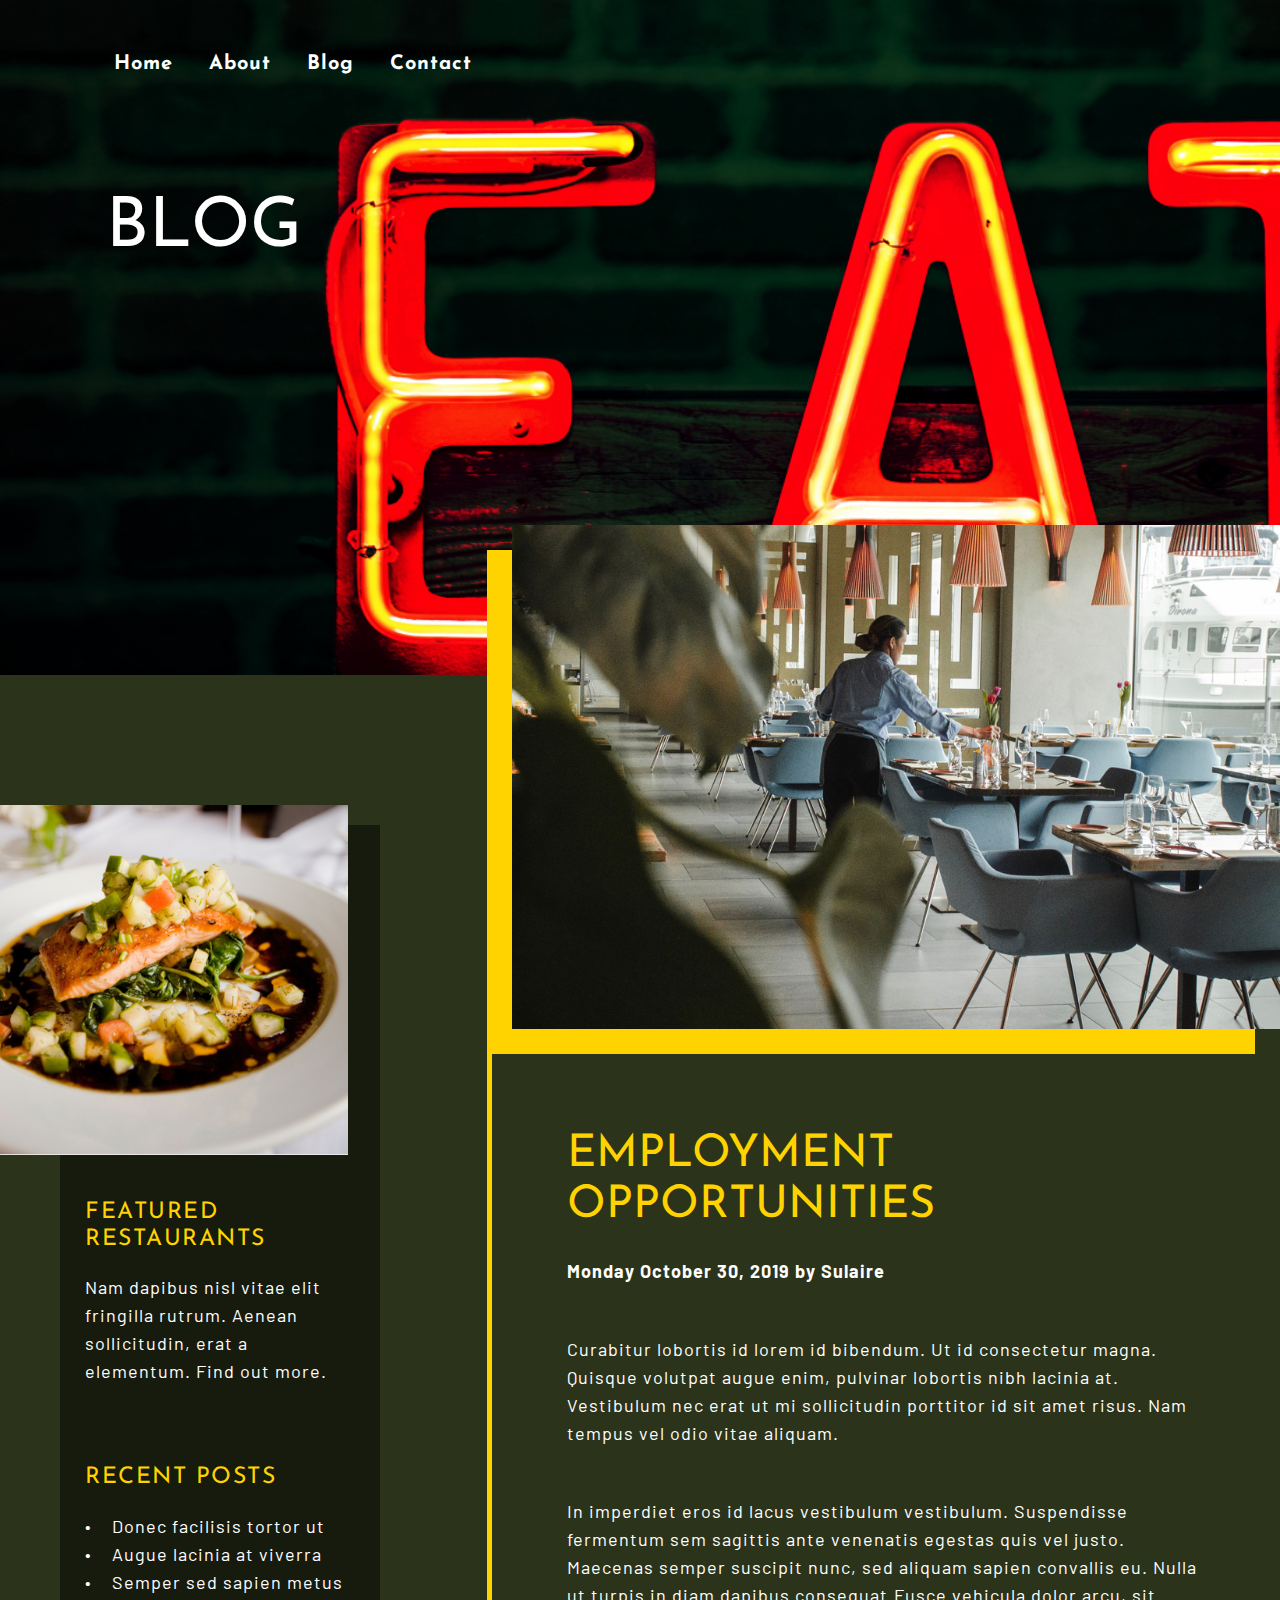
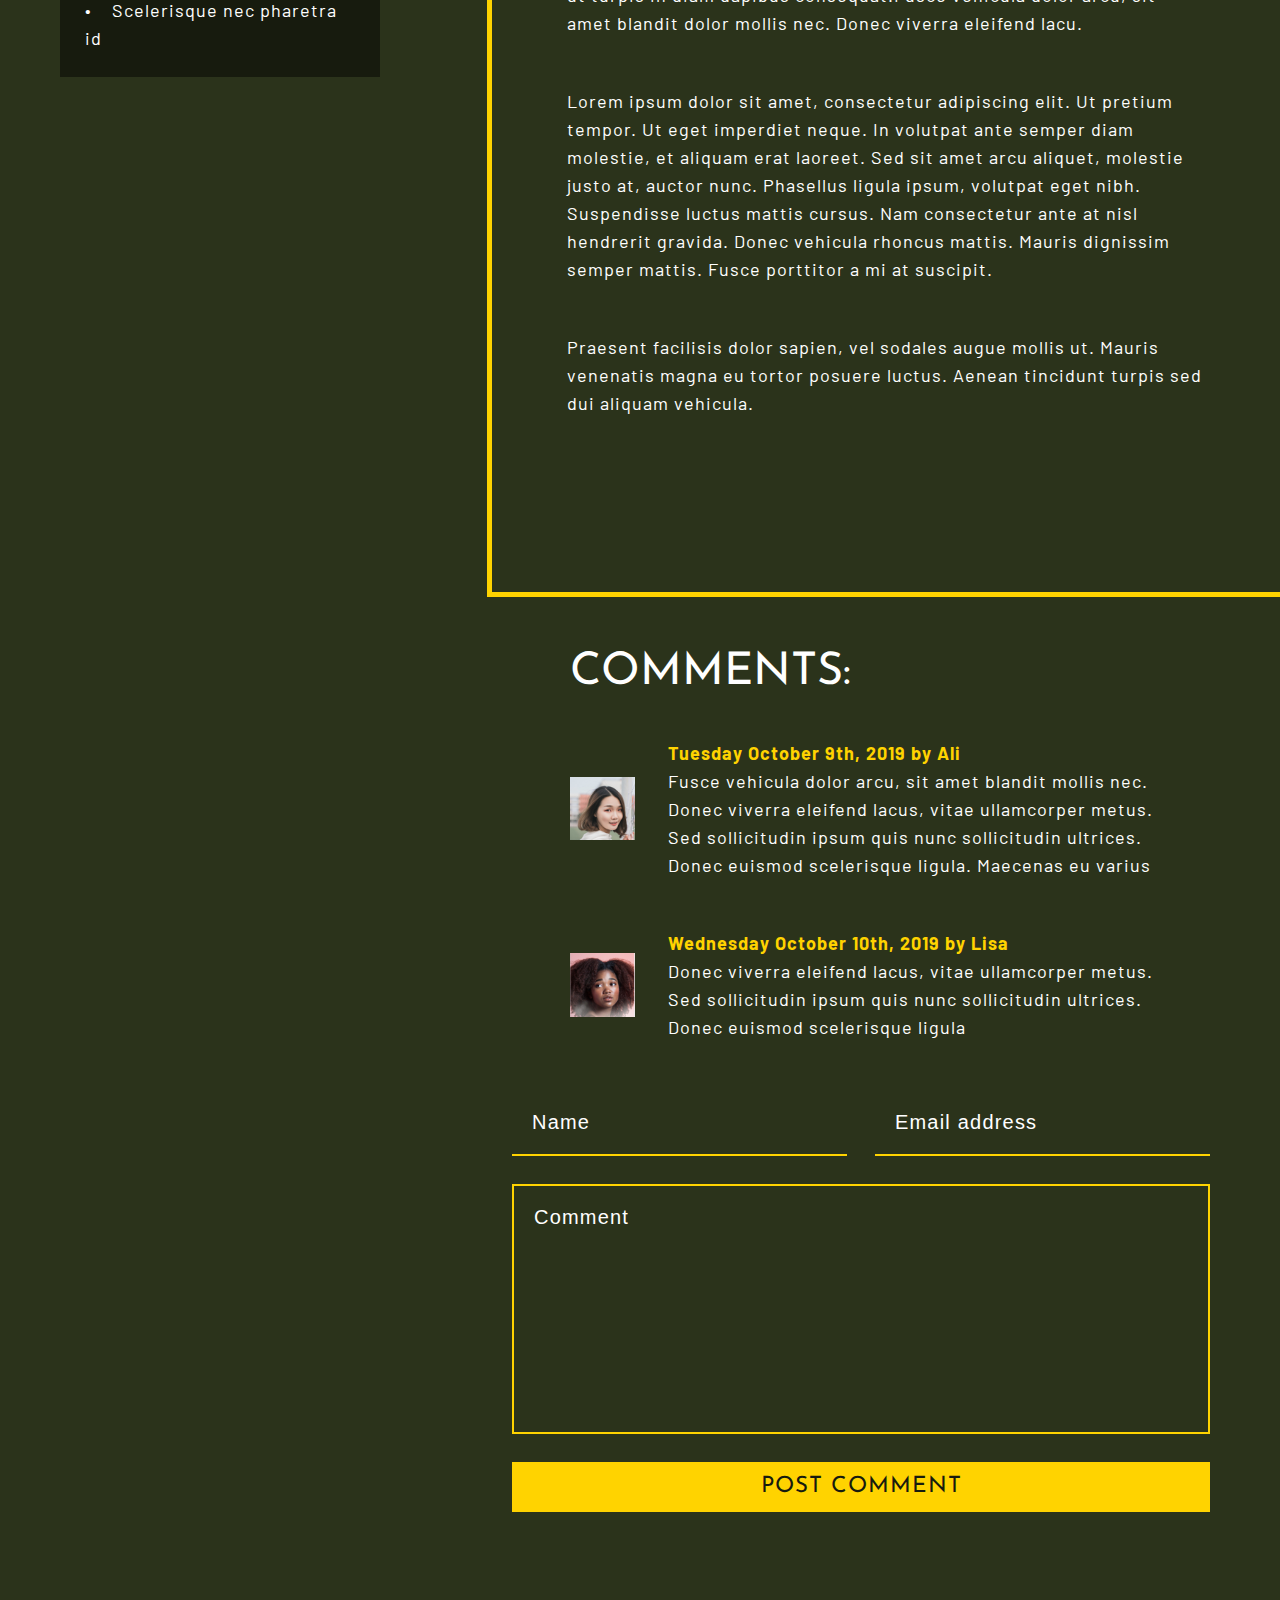
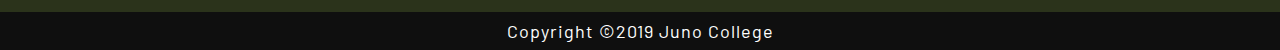
==== commit 7ede21e2: "hamburger menu and carousel made in javascript" ====
--- a/blog.html
+++ b/blog.html
@@ -6,6 +6,7 @@
     <meta http-equiv="X-UA-Compatible" content="IE=edge">
     <meta name="viewport" content="width=device-width, initial-scale=1.0">
     <title>Blog</title>
+    <link rel="icon" type="jpg" href="./assets/blog-header.jpg">
     <link rel="stylesheet" href="styles/styles.css">
     <link rel="preconnect" href="https://fonts.googleapis.com">
     <link rel="preconnect" href="https://fonts.gstatic.com" crossorigin>
@@ -147,7 +148,7 @@
     <footer>
         <p>Copyright ©2019 Juno College</p>
     </footer>
-
+    <script src="./script/script.js"></script>
 </body>
 
 </html>--- a/styles/styles.css
+++ b/styles/styles.css
@@ -252,6 +252,11 @@
   margin: 0 auto;
 }
 
+.largeWrapper {
+  max-width: 1500px;
+  margin: 0 auto;
+}
+
 * {
   margin: 0;
   padding: 0;
@@ -311,6 +316,11 @@
   font-size: 0.9rem;
 }
 
+img {
+  width: 100%;
+  display: block;
+}
+
 nav {
   font-family: "Josefin Sans", sans-serif;
   font-weight: 700;
@@ -327,11 +337,6 @@
 
 .date {
   font-weight: 700;
-}
-
-img {
-  width: 100%;
-  display: block;
 }
 
 .asideHeading {
@@ -375,599 +380,13 @@
 }
 
 header {
-  background-image: url(../assets/home-header.jpg);
   height: 75vh;
   background-position: center;
   background-repeat: no-repeat;
   background-size: cover;
   color: #FFFFFF;
-  display: -webkit-box;
-  display: -ms-flexbox;
-  display: flex;
-}
-header ul {
-  display: -webkit-box;
-  display: -ms-flexbox;
-  display: flex;
-}
-header ul li {
-  padding: 50px 18px;
-}
-header ul li a {
-  color: #FFFFFF;
-}
-header ul li a:hover, header ul li a:focus {
-  border-bottom: 1px solid #FFD300;
-}
-header h1 {
-  display: -webkit-box;
-  display: -ms-flexbox;
-  display: flex;
-  -webkit-box-orient: vertical;
-  -webkit-box-direction: normal;
-      -ms-flex-direction: column;
-          flex-direction: column;
-  -webkit-box-align: start;
-      -ms-flex-align: start;
-          align-items: flex-start;
-}
-header h1 span {
-  color: black;
-  background-color: white;
-  padding: 10px 5px 0 5px;
-  display: inline-block;
-}
-header .headerImage {
-  width: 50%;
-  position: absolute;
-  right: 0;
-  bottom: -20px;
-}
-header .headerImage img {
-  width: 100%;
-}
-
-.hamburger {
-  display: none;
-}
-
-.hamburger li {
-  font-family: "Josefin Sans", sans-serif;
-  text-align: center;
-}
-
-.hamburger a:hover,
-.hamburger a:focus {
-  border-bottom: 2px solid #FFD300;
-}
-
-.about {
-  background-color: #2B331B;
-  color: #FFFFFF;
-  padding: 250px 0 150px;
-}
-.about .aboutFlex {
-  display: -webkit-box;
-  display: -ms-flexbox;
-  display: flex;
-  -webkit-box-pack: justify;
-      -ms-flex-pack: justify;
-          justify-content: space-between;
-  -ms-flex-wrap: wrap;
-      flex-wrap: wrap;
-}
-.about .aboutFlex .aboutContainer {
-  width: calc((100% / 2) - 50px);
-  padding: 25px;
-  position: relative;
-}
-.about .aboutFlex .aboutContainer i {
-  position: absolute;
-  left: -50px;
-  font-size: 1.2rem;
-  background-color: #FFD300;
-  border-radius: 50%;
-  height: 50px;
-  width: 50px;
-  text-align: center;
-  padding-top: 12px;
-  color: #171B0E;
-}
-.about .aboutFlex .aboutContainer h2 {
-  padding-bottom: 20px;
-}
-
-.menu {
-  background-color: #171B0E;
-  color: white;
-}
-.menu .menuFlex {
-  display: -webkit-box;
-  display: -ms-flexbox;
-  display: flex;
-  -webkit-box-pack: justify;
-      -ms-flex-pack: justify;
-          justify-content: space-between;
-  -webkit-box-align: center;
-      -ms-flex-align: center;
-          align-items: center;
-  -ms-flex-wrap: wrap;
-      flex-wrap: wrap;
-}
-.menu .menuFlex .menuContainer {
-  width: 45%;
-}
-.menu .menuFlex .menuImageContainerLeft {
-  position: relative;
-  bottom: 30px;
-  -webkit-box-shadow: 20px 20px #FFD300;
-          box-shadow: 20px 20px #FFD300;
-}
-.menu .menuFlex .menuTextContainerRight {
-  padding-right: 150px;
-}
-.menu .menuFlex .menuTextContainerLeft {
-  padding-left: 150px;
-  text-align: right;
-}
-.menu .menuFlex .menuImageContainerRight {
-  position: relative;
-  top: 30px;
-  -webkit-box-shadow: -20px 20px #FFD300;
-          box-shadow: -20px 20px #FFD300;
-}
-.menu p {
-  padding: 25px 0;
-}
-
-.contest {
-  text-align: center;
-  background-color: #2B331B;
-  padding: 120px 0;
-}
-.contest h2 {
-  color: #FFD300;
-}
-.contest p {
-  color: #FFFFFF;
-  padding: 25px 0;
-}
-
-.eco {
-  background: #2B331B;
-  padding: 100px 0;
-}
-.eco .ecoFlex {
-  display: -webkit-box;
-  display: -ms-flexbox;
-  display: flex;
-}
-.eco .ecoFlex .ecoImageContainer {
-  width: 25%;
-}
-.eco .ecoFlex .ecoImageContainer img {
-  -webkit-box-shadow: -20px 20px #FFD300;
-          box-shadow: -20px 20px #FFD300;
-}
-.eco .ecoFlex .ecoTextContainer {
-  width: 75%;
-  padding-left: 100px;
-}
-.eco h2 {
-  color: #FFD300;
-}
-.eco p {
-  color: #FFFFFF;
-  margin: 15px 0;
-}
-
-.photoGallery {
-  background-color: #171B0E;
-  padding: 100px 0;
-}
-.photoGallery .photoFlex {
-  display: -webkit-box;
-  display: -ms-flexbox;
-  display: flex;
-  -webkit-box-pack: justify;
-      -ms-flex-pack: justify;
-          justify-content: space-between;
-}
-.photoGallery .photoFlex img {
-  width: calc((100% / 3) - 30px);
-}
-
-footer {
-  background-color: #0F0F0F;
-  color: #FFFFFF;
-  text-align: center;
-  padding: 5px 0;
-}
-
-html {
-  line-height: 1.15;
-  -ms-text-size-adjust: 100%;
-  -webkit-text-size-adjust: 100%;
-}
-
-body {
-  margin: 0;
-}
-
-article, aside, footer, header, nav, section {
-  display: block;
-}
-
-h1 {
-  font-size: 2em;
-  margin: 0.67em 0;
-}
-
-figcaption, figure, main {
-  display: block;
-}
-
-figure {
-  margin: 1em 40px;
-}
-
-hr {
-  -webkit-box-sizing: content-box;
-          box-sizing: content-box;
-  height: 0;
-  overflow: visible;
-}
-
-pre {
-  font-family: monospace, monospace;
-  font-size: 1em;
-}
-
-a {
-  background-color: transparent;
-  -webkit-text-decoration-skip: objects;
-}
-
-abbr[title] {
-  border-bottom: none;
-  text-decoration: underline;
-  -webkit-text-decoration: underline dotted;
-          text-decoration: underline dotted;
-}
-
-b, strong {
-  font-weight: inherit;
-}
-
-b, strong {
-  font-weight: bolder;
-}
-
-code, kbd, samp {
-  font-family: monospace, monospace;
-  font-size: 1em;
-}
-
-dfn {
-  font-style: italic;
-}
-
-mark {
-  background-color: #ff0;
-  color: #000;
-}
-
-small {
-  font-size: 80%;
-}
-
-sub, sup {
-  font-size: 75%;
-  line-height: 0;
-  position: relative;
-  vertical-align: baseline;
-}
-
-sub {
-  bottom: -0.25em;
-}
-
-sup {
-  top: -0.5em;
-}
-
-audio, video {
-  display: inline-block;
-}
-
-audio:not([controls]) {
-  display: none;
-  height: 0;
-}
-
-img {
-  border-style: none;
-}
-
-svg:not(:root) {
-  overflow: hidden;
-}
-
-button, input, optgroup, select, textarea {
-  font-family: sans-serif;
-  font-size: 100%;
-  line-height: 1.15;
-  margin: 0;
-}
-
-button, input {
-  overflow: visible;
-}
-
-button, select {
-  text-transform: none;
-}
-
-button, html [type=button], [type=reset], [type=submit] {
-  -webkit-appearance: button;
-}
-
-button::-moz-focus-inner, [type=button]::-moz-focus-inner, [type=reset]::-moz-focus-inner, [type=submit]::-moz-focus-inner {
-  border-style: none;
-  padding: 0;
-}
-
-button:-moz-focusring, [type=button]:-moz-focusring, [type=reset]:-moz-focusring, [type=submit]:-moz-focusring {
-  outline: 1px dotted ButtonText;
-}
-
-fieldset {
-  padding: 0.35em 0.75em 0.625em;
-}
-
-legend {
-  -webkit-box-sizing: border-box;
-          box-sizing: border-box;
-  color: inherit;
-  display: table;
-  max-width: 100%;
-  padding: 0;
-  white-space: normal;
-}
-
-progress {
-  display: inline-block;
-  vertical-align: baseline;
-}
-
-textarea {
-  overflow: auto;
-}
-
-[type=checkbox], [type=radio] {
-  -webkit-box-sizing: border-box;
-          box-sizing: border-box;
-  padding: 0;
-}
-
-[type=number]::-webkit-inner-spin-button, [type=number]::-webkit-outer-spin-button {
-  height: auto;
-}
-
-[type=search] {
-  -webkit-appearance: textfield;
-  outline-offset: -2px;
-}
-
-[type=search]::-webkit-search-cancel-button, [type=search]::-webkit-search-decoration {
-  -webkit-appearance: none;
-}
-
-::-webkit-file-upload-button {
-  -webkit-appearance: button;
-  font: inherit;
-}
-
-details, menu {
-  display: block;
-}
-
-summary {
-  display: list-item;
-}
-
-canvas {
-  display: inline-block;
-}
-
-template {
-  display: none;
-}
-
-[hidden] {
-  display: none;
-}
-
-.clearfix:after {
-  visibility: hidden;
-  display: block;
-  font-size: 0;
-  content: "";
-  clear: both;
-  height: 0;
-}
-
-html {
-  -webkit-box-sizing: border-box;
-  box-sizing: border-box;
-}
-
-*, *:before, *:after {
-  -webkit-box-sizing: inherit;
-          box-sizing: inherit;
-}
-
-.sr-only {
-  position: absolute;
-  width: 1px;
-  height: 1px;
-  margin: -1px;
-  border: 0;
-  padding: 0;
-  white-space: nowrap;
-  -webkit-clip-path: inset(100%);
-          clip-path: inset(100%);
-  clip: rect(0 0 0 0);
-  overflow: hidden;
-}
-
-html {
-  font-size: 125%;
-}
-
-.wrapper {
-  max-width: 1280px;
-  width: 85%;
-  margin: 0 auto;
-}
-
-.smallWrapper {
-  max-width: 1280px;
-  width: 60%;
-  margin: 0 auto;
-}
-
-* {
-  margin: 0;
-  padding: 0;
-  border: 0;
-  outline: 0;
-  font-size: 100%;
-  vertical-align: baseline;
-  background: transparent;
-}
-
-h1,
-h2,
-h3,
-ul,
-p,
-a,
-input,
-textarea {
-  padding: 0;
-  margin: 0;
-}
-
-li {
-  list-style: none;
-}
-
-a {
-  text-decoration: none;
-}
-
-h1 {
-  text-transform: uppercase;
-  font-family: "Josefin Sans", sans-serif;
-  font-size: 3.45rem;
-  font-weight: 600;
-}
-
-h2 {
-  text-transform: uppercase;
-  font-family: "Josefin Sans", sans-serif;
-  font-size: 2.25rem;
-  font-weight: 400;
-}
-
-h3 {
-  text-transform: uppercase;
-  font-family: "Josefin Sans", sans-serif;
-  font-size: 2rem;
-  font-weight: 400;
-}
-
-p {
-  font-family: "Barlow", sans-serif;
-  font-weight: 400;
-  line-height: 1.4rem;
-  letter-spacing: 1px;
-  font-size: 0.9rem;
-}
-
-nav {
-  font-family: "Josefin Sans", sans-serif;
-  font-weight: 700;
-  letter-spacing: 1px;
-  line-height: 1.45rem;
-}
-
-.button {
-  font-family: "Josefin Sans", sans-serif;
-  font-weight: 400;
-  font-size: 1.12rem;
-  letter-spacing: 1px;
-}
-
-.date {
-  font-weight: 700;
-}
-
-img {
-  width: 100%;
-  display: block;
-}
-
-.asideHeading {
-  color: #FFD300;
-  text-transform: uppercase;
-  font-family: "Josefin Sans", sans-serif;
-  font-size: 1.15rem;
-  font-weight: 400;
-  letter-spacing: 1.5px;
-}
-
-.readMore,
-.button {
-  background-color: #FFD300;
-  color: #171B0E;
-  text-transform: uppercase;
-  font-family: "Josefin Sans", sans-serif;
-  font-size: 1.12rem;
-  font-weight: 400;
-  padding: 12px;
-  cursor: pointer;
-}
-.readMore:hover, .readMore:focus,
-.button:hover,
-.button:focus {
-  background-color: #ffd5007d;
-}
-
-.findOutMore {
-  background-color: #0F0F0F;
-  color: #FFFFFF;
-  text-transform: uppercase;
-  font-family: "Josefin Sans", sans-serif;
-  font-size: 1.12rem;
-  font-weight: 400;
-  padding: 12px;
-  cursor: pointer;
-}
-.findOutMore:hover, .findOutMore:focus {
-  background-color: #262626;
-}
-
-.blog header {
-  background-image: url(../assets/blog-header.jpg);
-  height: 75vh;
-  background-position: center;
-  background-repeat: no-repeat;
-  background-size: cover;
-  color: #FFFFFF;
-}
-.blog header .headerFlex {
+}
+header .headerFlex {
   height: 100%;
   display: -webkit-box;
   display: -ms-flexbox;
@@ -977,141 +396,23 @@
       -ms-flex-direction: column;
           flex-direction: column;
 }
-.blog header ul {
+header ul {
   display: -webkit-box;
   display: -ms-flexbox;
   display: flex;
 }
-.blog header ul li {
+header ul li {
   padding: 50px 18px;
 }
-.blog header ul li a {
-  color: #FFFFFF;
-}
-.blog header ul li a:hover, .blog header ul li a:focus {
+header ul li a {
+  color: #FFFFFF;
+}
+header ul li a:hover, header ul li a:focus {
   border-bottom: 1px solid #FFD300;
 }
-.blog header h1 {
-  padding: 60px 10px;
-  font-weight: 400;
-}
-.blog .hamburger {
-  display: none;
-}
-.blog .hamburger li {
-  font-family: "Josefin Sans", sans-serif;
-  text-align: center;
-}
-.blog .hamburger a:hover,
-.blog .hamburger a:focus {
-  border-bottom: 2px solid #FFD300;
-}
-.blog main {
-  background-color: #2B331B;
-  color: white;
-}
-.blog main .mainFlex {
-  display: -webkit-box;
-  display: -ms-flexbox;
-  display: flex;
-  -webkit-box-pack: justify;
-      -ms-flex-pack: justify;
-          justify-content: space-between;
-  -webkit-box-align: self-start;
-      -ms-flex-align: self-start;
-          align-items: self-start;
-}
-.blog aside {
-  background: #171B0E;
-  color: #FFFFFF;
-  margin-top: 150px;
-  margin-left: 60px;
-  width: 25%;
-}
-.blog aside .asideImage {
+
+form {
   position: relative;
-  right: 80px;
-  bottom: 20px;
-}
-.blog aside .asideImage img {
-  width: 115%;
-}
-.blog aside h3 {
-  padding-bottom: 20px;
-}
-.blog .asideText {
-  padding: 25px;
-}
-.blog .asideText .recentPosts {
-  padding-top: 80px;
-}
-.blog .asideText .recentPosts li {
-  font-family: "Barlow", sans-serif;
-  font-weight: 400;
-  line-height: 1.4rem;
-  letter-spacing: 1px;
-  font-size: 0.9rem;
-}
-.blog .asideText .recentPosts li:before {
-  content: "•";
-  padding-right: 20px;
-}
-.blog .rightSection {
-  width: 60%;
-}
-.blog .careers {
-  position: relative;
-  right: 0;
-  bottom: 150px;
-}
-.blog .careers img {
-  -webkit-box-shadow: -25px 25px #FFD300;
-          box-shadow: -25px 25px #FFD300;
-}
-.blog .careers .sectionText {
-  padding: 100px 75px 150px;
-  border-left: 5px solid #FFD300;
-  border-bottom: 5px solid #FFD300;
-  margin-left: -25px;
-}
-.blog .careers .sectionText h2 {
-  color: #FFD300;
-}
-.blog .careers .sectionText p {
-  padding: 25px 0;
-}
-.blog .commentSection {
-  position: relative;
-  bottom: 100px;
-}
-.blog .commentSection h2 {
-  padding-bottom: 40px;
-}
-.blog .commentSection .comment {
-  padding-bottom: 50px;
-  display: -webkit-box;
-  display: -ms-flexbox;
-  display: flex;
-  -webkit-box-pack: justify;
-      -ms-flex-pack: justify;
-          justify-content: space-between;
-  -webkit-box-align: center;
-      -ms-flex-align: center;
-          align-items: center;
-}
-.blog .commentSection .comment .commentImage {
-  width: 10%;
-}
-.blog .commentSection .comment .commentText {
-  width: 85%;
-  padding-right: 50px;
-}
-.blog .commentSection .comment .date {
-  color: #FFD300;
-}
-.blog form {
-  position: relative;
-  bottom: 100px;
   display: -webkit-box;
   display: -ms-flexbox;
   display: flex;
@@ -1120,45 +421,50 @@
   -webkit-box-pack: justify;
       -ms-flex-pack: justify;
           justify-content: space-between;
-  padding-right: 70px;
-}
-.blog input {
+}
+
+input {
   border-bottom: 2px solid #FFD300;
   color: #FFFFFF;
   width: calc((100% / 2) - 2%);
   padding: 20px;
   letter-spacing: 1.2px;
 }
-.blog input::-webkit-input-placeholder {
+input::-webkit-input-placeholder {
   letter-spacing: 1.2px;
   opacity: 1;
   font-size: 1rem;
-}
-.blog input::-moz-placeholder {
+  color: #FFFFFF;
+}
+input::-moz-placeholder {
   letter-spacing: 1.2px;
   opacity: 1;
   font-size: 1rem;
-}
-.blog input:-ms-input-placeholder {
+  color: #FFFFFF;
+}
+input:-ms-input-placeholder {
   letter-spacing: 1.2px;
   opacity: 1;
   font-size: 1rem;
-}
-.blog input::-ms-input-placeholder {
+  color: #FFFFFF;
+}
+input::-ms-input-placeholder {
   letter-spacing: 1.2px;
   opacity: 1;
   font-size: 1rem;
-}
-.blog input::placeholder {
+  color: #FFFFFF;
+}
+input::placeholder {
   letter-spacing: 1.2px;
   opacity: 1;
   font-size: 1rem;
-}
-.blog input:hover, .blog input:focus {
+  color: #FFFFFF;
+}
+input:hover, input:focus {
   border: 2px solid #FFD300;
-  background-color: #171B0E;
-}
-.blog textarea {
+}
+
+textarea {
   resize: none;
   width: 100%;
   height: 250px;
@@ -1168,828 +474,59 @@
   color: #FFFFFF;
   letter-spacing: 1.2px;
 }
-.blog textarea::-webkit-input-placeholder {
+textarea::-webkit-input-placeholder {
   letter-spacing: 1.2px;
   opacity: 1;
-}
-.blog textarea::-moz-placeholder {
+  color: #FFFFFF;
+}
+textarea::-moz-placeholder {
   letter-spacing: 1.2px;
   opacity: 1;
-}
-.blog textarea:-ms-input-placeholder {
+  color: #FFFFFF;
+}
+textarea:-ms-input-placeholder {
   letter-spacing: 1.2px;
   opacity: 1;
-}
-.blog textarea::-ms-input-placeholder {
+  color: #FFFFFF;
+}
+textarea::-ms-input-placeholder {
   letter-spacing: 1.2px;
   opacity: 1;
-}
-.blog textarea::placeholder {
+  color: #FFFFFF;
+}
+textarea::placeholder {
   letter-spacing: 1.2px;
   opacity: 1;
-}
-.blog textarea:hover, .blog textarea:focus {
-  background-color: #171B0E;
-}
-.blog button {
-  background-color: #FFD300;
-  color: #171B0E;
-  text-transform: uppercase;
+  color: #FFFFFF;
+}
+
+.hamburger {
+  display: none;
+}
+
+i.hamburger:hover,
+i.hamburger:focus {
+  color: #FFD300;
+}
+
+.hamburger li {
   font-family: "Josefin Sans", sans-serif;
-  font-size: 1.12rem;
-  font-weight: 400;
-  padding: 12px;
-  width: 100%;
-  cursor: pointer;
-}
-.blog footer {
+  text-align: center;
+}
+
+.hamburger a:hover,
+.hamburger a:focus {
+  border-bottom: 2px solid #FFD300;
+}
+
+footer {
   background-color: #0F0F0F;
   color: #FFFFFF;
   text-align: center;
   padding: 5px 0;
 }
-@media (max-width: 980px) {
-  .blog .asideHeading {
-    font-size: 1rem;
-  }
-}
+
 @media (max-width: 768px) {
-  .blog header h1 {
-    padding-top: 200px;
-  }
-  .blog .navigation {
-    display: none;
-  }
-  .blog .hamburger {
-    display: inline-block;
-    font-size: 2.5rem;
-  }
-  .blog ul.sliding-menu {
-    background-color: rgba(0, 0, 0, 0.9);
-    position: fixed;
-    top: 0;
-    right: -100vw;
-    height: 100vh;
-    width: 100vw;
-    -webkit-transition: all 0.3s ease-out;
-    transition: all 0.3s ease-out;
-    display: -webkit-box;
-    display: -ms-flexbox;
-    display: flex;
-    -webkit-box-orient: vertical;
-    -webkit-box-direction: normal;
-        -ms-flex-direction: column;
-            flex-direction: column;
-    -webkit-box-pack: space-evenly;
-        -ms-flex-pack: space-evenly;
-            justify-content: space-evenly;
-    z-index: 1;
-  }
-  .blog input[type=checkbox]:checked + ul.sliding-menu {
-    right: 0;
-  }
-  .blog input[type=checkbox] {
-    display: none;
-    position: relative;
-  }
-  .blog label[for=toggle] {
-    position: fixed;
-    top: 10px;
-    right: 10px;
-    cursor: pointer;
-    color: white;
-    z-index: 10;
-  }
-  .blog main .mainFlex {
-    -webkit-box-orient: vertical;
-    -webkit-box-direction: normal;
-        -ms-flex-direction: column;
-            flex-direction: column;
-    -webkit-box-align: center;
-        -ms-flex-align: center;
-            align-items: center;
-  }
-  .blog aside {
-    margin-top: 0px;
-    margin-left: 0px;
-    width: 100%;
-    display: -webkit-box;
-    display: -ms-flexbox;
-    display: flex;
-    -webkit-box-align: center;
-        -ms-flex-align: center;
-            align-items: center;
-  }
-  .blog aside .asideImage {
-    position: static;
-    width: 40%;
-  }
-  .blog aside .asideImage img {
-    width: 100%;
-  }
-  .blog aside .asideText {
-    width: 60%;
-  }
-  .blog .rightSection {
-    width: 100%;
-  }
-  .blog .careers {
-    position: static;
-  }
-  .blog .commentSection {
-    position: static;
-    padding: 100px 0;
-  }
-  .blog form {
-    padding: 0;
-  }
-}
-@media (max-width: 480px) {
-  .blog aside .asideImage {
-    display: none;
-  }
-  .blog aside .asideText {
-    width: 100%;
-  }
-  .blog aside .asideText .recentPosts {
-    padding-top: 50px;
-  }
-  .blog .careers .sectionText {
-    padding-bottom: 100px;
-  }
-}
-
-html {
-  line-height: 1.15;
-  -ms-text-size-adjust: 100%;
-  -webkit-text-size-adjust: 100%;
-}
-
-body {
-  margin: 0;
-}
-
-article, aside, footer, header, nav, section {
-  display: block;
-}
-
-h1 {
-  font-size: 2em;
-  margin: 0.67em 0;
-}
-
-figcaption, figure, main {
-  display: block;
-}
-
-figure {
-  margin: 1em 40px;
-}
-
-hr {
-  -webkit-box-sizing: content-box;
-          box-sizing: content-box;
-  height: 0;
-  overflow: visible;
-}
-
-pre {
-  font-family: monospace, monospace;
-  font-size: 1em;
-}
-
-a {
-  background-color: transparent;
-  -webkit-text-decoration-skip: objects;
-}
-
-abbr[title] {
-  border-bottom: none;
-  text-decoration: underline;
-  -webkit-text-decoration: underline dotted;
-          text-decoration: underline dotted;
-}
-
-b, strong {
-  font-weight: inherit;
-}
-
-b, strong {
-  font-weight: bolder;
-}
-
-code, kbd, samp {
-  font-family: monospace, monospace;
-  font-size: 1em;
-}
-
-dfn {
-  font-style: italic;
-}
-
-mark {
-  background-color: #ff0;
-  color: #000;
-}
-
-small {
-  font-size: 80%;
-}
-
-sub, sup {
-  font-size: 75%;
-  line-height: 0;
-  position: relative;
-  vertical-align: baseline;
-}
-
-sub {
-  bottom: -0.25em;
-}
-
-sup {
-  top: -0.5em;
-}
-
-audio, video {
-  display: inline-block;
-}
-
-audio:not([controls]) {
-  display: none;
-  height: 0;
-}
-
-img {
-  border-style: none;
-}
-
-svg:not(:root) {
-  overflow: hidden;
-}
-
-button, input, optgroup, select, textarea {
-  font-family: sans-serif;
-  font-size: 100%;
-  line-height: 1.15;
-  margin: 0;
-}
-
-button, input {
-  overflow: visible;
-}
-
-button, select {
-  text-transform: none;
-}
-
-button, html [type=button], [type=reset], [type=submit] {
-  -webkit-appearance: button;
-}
-
-button::-moz-focus-inner, [type=button]::-moz-focus-inner, [type=reset]::-moz-focus-inner, [type=submit]::-moz-focus-inner {
-  border-style: none;
-  padding: 0;
-}
-
-button:-moz-focusring, [type=button]:-moz-focusring, [type=reset]:-moz-focusring, [type=submit]:-moz-focusring {
-  outline: 1px dotted ButtonText;
-}
-
-fieldset {
-  padding: 0.35em 0.75em 0.625em;
-}
-
-legend {
-  -webkit-box-sizing: border-box;
-          box-sizing: border-box;
-  color: inherit;
-  display: table;
-  max-width: 100%;
-  padding: 0;
-  white-space: normal;
-}
-
-progress {
-  display: inline-block;
-  vertical-align: baseline;
-}
-
-textarea {
-  overflow: auto;
-}
-
-[type=checkbox], [type=radio] {
-  -webkit-box-sizing: border-box;
-          box-sizing: border-box;
-  padding: 0;
-}
-
-[type=number]::-webkit-inner-spin-button, [type=number]::-webkit-outer-spin-button {
-  height: auto;
-}
-
-[type=search] {
-  -webkit-appearance: textfield;
-  outline-offset: -2px;
-}
-
-[type=search]::-webkit-search-cancel-button, [type=search]::-webkit-search-decoration {
-  -webkit-appearance: none;
-}
-
-::-webkit-file-upload-button {
-  -webkit-appearance: button;
-  font: inherit;
-}
-
-details, menu {
-  display: block;
-}
-
-summary {
-  display: list-item;
-}
-
-canvas {
-  display: inline-block;
-}
-
-template {
-  display: none;
-}
-
-[hidden] {
-  display: none;
-}
-
-.clearfix:after {
-  visibility: hidden;
-  display: block;
-  font-size: 0;
-  content: "";
-  clear: both;
-  height: 0;
-}
-
-html {
-  -webkit-box-sizing: border-box;
-  box-sizing: border-box;
-}
-
-*, *:before, *:after {
-  -webkit-box-sizing: inherit;
-          box-sizing: inherit;
-}
-
-.sr-only {
-  position: absolute;
-  width: 1px;
-  height: 1px;
-  margin: -1px;
-  border: 0;
-  padding: 0;
-  white-space: nowrap;
-  -webkit-clip-path: inset(100%);
-          clip-path: inset(100%);
-  clip: rect(0 0 0 0);
-  overflow: hidden;
-}
-
-html {
-  font-size: 125%;
-}
-
-.wrapper {
-  max-width: 1280px;
-  width: 85%;
-  margin: 0 auto;
-}
-
-.smallWrapper {
-  max-width: 1280px;
-  width: 60%;
-  margin: 0 auto;
-}
-
-* {
-  margin: 0;
-  padding: 0;
-  border: 0;
-  outline: 0;
-  font-size: 100%;
-  vertical-align: baseline;
-  background: transparent;
-}
-
-h1,
-h2,
-h3,
-ul,
-p,
-a,
-input,
-textarea {
-  padding: 0;
-  margin: 0;
-}
-
-li {
-  list-style: none;
-}
-
-a {
-  text-decoration: none;
-}
-
-h1 {
-  text-transform: uppercase;
-  font-family: "Josefin Sans", sans-serif;
-  font-size: 3.45rem;
-  font-weight: 600;
-}
-
-h2 {
-  text-transform: uppercase;
-  font-family: "Josefin Sans", sans-serif;
-  font-size: 2.25rem;
-  font-weight: 400;
-}
-
-h3 {
-  text-transform: uppercase;
-  font-family: "Josefin Sans", sans-serif;
-  font-size: 2rem;
-  font-weight: 400;
-}
-
-p {
-  font-family: "Barlow", sans-serif;
-  font-weight: 400;
-  line-height: 1.4rem;
-  letter-spacing: 1px;
-  font-size: 0.9rem;
-}
-
-nav {
-  font-family: "Josefin Sans", sans-serif;
-  font-weight: 700;
-  letter-spacing: 1px;
-  line-height: 1.45rem;
-}
-
-.button {
-  font-family: "Josefin Sans", sans-serif;
-  font-weight: 400;
-  font-size: 1.12rem;
-  letter-spacing: 1px;
-}
-
-.date {
-  font-weight: 700;
-}
-
-img {
-  width: 100%;
-  display: block;
-}
-
-.asideHeading {
-  color: #FFD300;
-  text-transform: uppercase;
-  font-family: "Josefin Sans", sans-serif;
-  font-size: 1.15rem;
-  font-weight: 400;
-  letter-spacing: 1.5px;
-}
-
-.readMore,
-.button {
-  background-color: #FFD300;
-  color: #171B0E;
-  text-transform: uppercase;
-  font-family: "Josefin Sans", sans-serif;
-  font-size: 1.12rem;
-  font-weight: 400;
-  padding: 12px;
-  cursor: pointer;
-}
-.readMore:hover, .readMore:focus,
-.button:hover,
-.button:focus {
-  background-color: #ffd5007d;
-}
-
-.findOutMore {
-  background-color: #0F0F0F;
-  color: #FFFFFF;
-  text-transform: uppercase;
-  font-family: "Josefin Sans", sans-serif;
-  font-size: 1.12rem;
-  font-weight: 400;
-  padding: 12px;
-  cursor: pointer;
-}
-.findOutMore:hover, .findOutMore:focus {
-  background-color: #262626;
-}
-
-.contact header {
-  background-image: url(../assets/contact-header.jpg);
-  height: 75vh;
-  background-position: center;
-  background-repeat: no-repeat;
-  background-size: cover;
-  color: #FFFFFF;
-}
-.contact header .headerFlex {
-  height: 100%;
-  display: -webkit-box;
-  display: -ms-flexbox;
-  display: flex;
-  -webkit-box-orient: vertical;
-  -webkit-box-direction: normal;
-      -ms-flex-direction: column;
-          flex-direction: column;
-}
-.contact header ul {
-  display: -webkit-box;
-  display: -ms-flexbox;
-  display: flex;
-}
-.contact header ul li {
-  padding: 50px 18px;
-}
-.contact header ul li a {
-  color: #FFFFFF;
-}
-.contact header ul li a:hover, .contact header ul li a:focus {
-  border-bottom: 1px solid #FFD300;
-}
-.contact header h1 {
-  padding: 60px 10px;
-  font-weight: 400;
-}
-.contact .hamburger {
-  display: none;
-}
-.contact .hamburger li {
-  font-family: "Josefin Sans", sans-serif;
-  text-align: center;
-}
-.contact .hamburger a:hover,
-.contact .hamburger a:focus {
-  border-bottom: 2px solid #FFD300;
-}
-.contact main {
-  background-color: #2B331B;
-  display: -webkit-box;
-  display: -ms-flexbox;
-  display: flex;
-  -webkit-box-pack: justify;
-      -ms-flex-pack: justify;
-          justify-content: space-between;
-}
-.contact .contactTextCol {
-  padding: 100px 0 0 80px;
-  color: #FFFFFF;
-}
-.contact .contactTextCol .socials {
-  display: -webkit-box;
-  display: -ms-flexbox;
-  display: flex;
-  -webkit-box-pack: justify;
-      -ms-flex-pack: justify;
-          justify-content: space-between;
-  width: 50%;
-  padding-bottom: 20px;
-}
-.contact .contactTextCol .socials a {
-  color: #FFD300;
-}
-.contact .contactTextCol .address {
-  padding-top: 20px;
-}
-.contact form {
-  width: 85%;
-  position: relative;
-  bottom: 120px;
-  left: 10%;
-  display: -webkit-box;
-  display: -ms-flexbox;
-  display: flex;
-  -ms-flex-wrap: wrap;
-      flex-wrap: wrap;
-  -webkit-box-pack: justify;
-      -ms-flex-pack: justify;
-          justify-content: space-between;
-  -webkit-box-align: center;
-      -ms-flex-align: center;
-          align-items: center;
-  padding: 70px;
-  background-color: #171B0E;
-  -webkit-box-shadow: 20px 20px #FFD300;
-          box-shadow: 20px 20px #FFD300;
-}
-.contact input {
-  border-bottom: 2px solid #FFD300;
-  color: #FFFFFF;
-  width: calc((100% / 2) - 2%);
-  padding: 30px;
-  letter-spacing: 1.2px;
-}
-.contact input::-webkit-input-placeholder {
-  letter-spacing: 1.2px;
-  opacity: 1;
-}
-.contact input::-moz-placeholder {
-  letter-spacing: 1.2px;
-  opacity: 1;
-}
-.contact input:-ms-input-placeholder {
-  letter-spacing: 1.2px;
-  opacity: 1;
-}
-.contact input::-ms-input-placeholder {
-  letter-spacing: 1.2px;
-  opacity: 1;
-}
-.contact input::placeholder {
-  letter-spacing: 1.2px;
-  opacity: 1;
-}
-.contact input:hover, .contact input:focus {
-  border: 2px solid #FFD300;
-  background-color: #2B331B;
-}
-.contact textarea {
-  resize: none;
-  width: 100%;
-  height: 250px;
-  border: 2px solid #FFD300;
-  padding: 30px;
-  margin: 4% 0;
-  color: #FFFFFF;
-  letter-spacing: 1.2px;
-}
-.contact textarea::-webkit-input-placeholder {
-  letter-spacing: 1.2px;
-  opacity: 1;
-}
-.contact textarea::-moz-placeholder {
-  letter-spacing: 1.2px;
-  opacity: 1;
-}
-.contact textarea:-ms-input-placeholder {
-  letter-spacing: 1.2px;
-  opacity: 1;
-}
-.contact textarea::-ms-input-placeholder {
-  letter-spacing: 1.2px;
-  opacity: 1;
-}
-.contact textarea::placeholder {
-  letter-spacing: 1.2px;
-  opacity: 1;
-}
-.contact textarea:hover, .contact textarea:focus {
-  background-color: #2B331B;
-}
-.contact button {
-  background-color: #FFD300;
-  color: #171B0E;
-  text-transform: uppercase;
-  font-family: "Josefin Sans", sans-serif;
-  font-size: 1.12rem;
-  font-weight: 400;
-  padding: 12px;
-  width: 100%;
-  cursor: pointer;
-}
-.contact footer {
-  background-color: #0F0F0F;
-  color: #FFFFFF;
-  text-align: center;
-  padding: 5px 0;
-}
-@media (max-width: 768px) {
-  .contact .hamburger {
-    display: inline-block;
-    font-size: 2.5rem;
-  }
-  .contact ul.sliding-menu {
-    background-color: rgba(0, 0, 0, 0.9);
-    position: fixed;
-    top: 0;
-    right: -100vw;
-    height: 100vh;
-    width: 100vw;
-    -webkit-transition: all 0.3s ease-out;
-    transition: all 0.3s ease-out;
-    display: -webkit-box;
-    display: -ms-flexbox;
-    display: flex;
-    -webkit-box-orient: vertical;
-    -webkit-box-direction: normal;
-        -ms-flex-direction: column;
-            flex-direction: column;
-    -webkit-box-pack: space-evenly;
-        -ms-flex-pack: space-evenly;
-            justify-content: space-evenly;
-    z-index: 1;
-  }
-  .contact input[type=checkbox]:checked + ul.sliding-menu {
-    right: 0;
-  }
-  .contact input[type=checkbox] {
-    display: none;
-    position: relative;
-  }
-  .contact label[for=toggle] {
-    position: fixed;
-    top: 10px;
-    right: 10px;
-    cursor: pointer;
-    color: white;
-    z-index: 10;
-  }
-}
-
-@media (max-width: 980px) {
-  .wrapper {
-    width: 95%;
-  }
-
-  .headerImage {
-    display: none;
-  }
-
-  .about {
-    padding: 80px 0;
-  }
-  .about .aboutFlex {
-    -webkit-box-orient: vertical;
-    -webkit-box-direction: normal;
-        -ms-flex-direction: column;
-            flex-direction: column;
-    -ms-flex-wrap: wrap;
-        flex-wrap: wrap;
-    -webkit-box-pack: justify;
-        -ms-flex-pack: justify;
-            justify-content: space-between;
-  }
-  .about .aboutFlex .aboutContainer {
-    width: 80%;
-    margin: 30px auto;
-    padding: 0;
-    display: -webkit-box;
-    display: -ms-flexbox;
-    display: flex;
-    -ms-flex-line-pack: center;
-        align-content: center;
-    -ms-flex-wrap: wrap;
-        flex-wrap: wrap;
-  }
-  .about .aboutFlex .aboutContainer .aboutHeading {
-    display: -webkit-box;
-    display: -ms-flexbox;
-    display: flex;
-    -webkit-box-pack: center;
-        -ms-flex-pack: center;
-            justify-content: center;
-  }
-  .about .aboutFlex .aboutContainer i {
-    position: static;
-    margin-right: 20px;
-    -webkit-box-flex: 1;
-        -ms-flex: 1 0 auto;
-            flex: 1 0 auto;
-  }
-
-  .menu {
-    padding: 80px 0;
-  }
-  .menu .menuFlex .menuTextContainerRight {
-    padding-right: 0;
-  }
-  .menu .menuFlex .menuTextContainerLeft {
-    padding-left: 0;
-  }
-
-  .smallWrapper {
-    width: 90%;
-  }
-}
-@media (max-width: 768px) {
-  .index h1 {
-    font-size: 2.25rem;
-    padding-top: 150px;
-  }
-
-  h2 {
-    font-size: 1.75rem;
-  }
-
   .navigation {
     display: none;
   }
@@ -2019,14 +556,15 @@
         -ms-flex-pack: space-evenly;
             justify-content: space-evenly;
     z-index: 1;
-  }
-
-  input[type=checkbox]:checked + ul.sliding-menu {
+    padding-bottom: 100px;
+  }
+
+  ul.open {
     right: 0;
   }
 
   input[type=checkbox] {
-    display: none;
+    opacity: 0;
     position: relative;
   }
 
@@ -2038,42 +576,311 @@
     color: white;
     z-index: 10;
   }
-
-  .menu .menuFlex {
+}
+.home header {
+  background-image: url(../assets/home-header.jpg);
+  position: relative;
+}
+.home header h1 {
+  display: -webkit-box;
+  display: -ms-flexbox;
+  display: flex;
+  -webkit-box-orient: vertical;
+  -webkit-box-direction: normal;
+      -ms-flex-direction: column;
+          flex-direction: column;
+  -webkit-box-align: start;
+      -ms-flex-align: start;
+          align-items: flex-start;
+}
+.home header h1 span {
+  color: black;
+  background-color: white;
+  padding: 10px 5px 0 5px;
+  display: inline-block;
+}
+.home header .headerImage {
+  width: 50%;
+  position: absolute;
+  right: 0px;
+  bottom: -200px;
+}
+.home header .headerImage img {
+  width: 100%;
+}
+.home .about {
+  background-color: #2B331B;
+  color: #FFFFFF;
+  padding: 250px 0 150px;
+}
+.home .about .aboutFlex {
+  display: -webkit-box;
+  display: -ms-flexbox;
+  display: flex;
+  -webkit-box-pack: justify;
+      -ms-flex-pack: justify;
+          justify-content: space-between;
+  -ms-flex-wrap: wrap;
+      flex-wrap: wrap;
+}
+.home .about .aboutFlex .aboutContainer {
+  width: calc((100% / 2) - 50px);
+  padding: 25px;
+  position: relative;
+}
+.home .about .aboutFlex .aboutContainer i {
+  position: absolute;
+  left: -50px;
+  font-size: 1.2rem;
+  background-color: #FFD300;
+  border-radius: 50%;
+  height: 50px;
+  width: 50px;
+  text-align: center;
+  padding-top: 12px;
+  color: #171B0E;
+}
+.home .about .aboutFlex .aboutContainer h2 {
+  padding-bottom: 20px;
+}
+.home .menu {
+  background-color: #171B0E;
+  color: white;
+}
+.home .menu .menuFlex {
+  display: -webkit-box;
+  display: -ms-flexbox;
+  display: flex;
+  -webkit-box-pack: justify;
+      -ms-flex-pack: justify;
+          justify-content: space-between;
+  -webkit-box-align: center;
+      -ms-flex-align: center;
+          align-items: center;
+  -ms-flex-wrap: wrap;
+      flex-wrap: wrap;
+}
+.home .menu .menuFlex .menuContainer {
+  width: 45%;
+}
+.home .menu .menuFlex .menuImageContainerLeft {
+  position: relative;
+  bottom: 30px;
+  -webkit-box-shadow: 20px 20px #FFD300;
+          box-shadow: 20px 20px #FFD300;
+}
+.home .menu .menuFlex .menuTextContainerRight {
+  padding-right: 150px;
+}
+.home .menu .menuFlex .menuTextContainerLeft {
+  padding-left: 150px;
+  text-align: right;
+}
+.home .menu .menuFlex .menuImageContainerRight {
+  position: relative;
+  top: 30px;
+  -webkit-box-shadow: -20px 20px #FFD300;
+          box-shadow: -20px 20px #FFD300;
+}
+.home .menu p {
+  padding: 25px 0;
+}
+.home .contest {
+  text-align: center;
+  background-color: #2B331B;
+  padding: 120px 0;
+}
+.home .contest h2 {
+  color: #FFD300;
+}
+.home .contest p {
+  color: #FFFFFF;
+  padding: 25px 0;
+}
+.home .eco {
+  background: #2B331B;
+  padding: 100px 0;
+}
+.home .eco .ecoFlex {
+  display: -webkit-box;
+  display: -ms-flexbox;
+  display: flex;
+}
+.home .eco .ecoFlex .ecoImageContainer {
+  width: 25%;
+}
+.home .eco .ecoFlex .ecoImageContainer img {
+  -webkit-box-shadow: -20px 20px #FFD300;
+          box-shadow: -20px 20px #FFD300;
+}
+.home .eco .ecoFlex .ecoTextContainer {
+  width: 75%;
+  padding-left: 100px;
+}
+.home .eco h2 {
+  color: #FFD300;
+}
+.home .eco p {
+  color: #FFFFFF;
+  margin: 15px 0;
+}
+.home .photoGallery {
+  background-color: #171B0E;
+  padding: 100px 0;
+}
+.home .photoGallery .arrowFlex {
+  display: -webkit-box;
+  display: -ms-flexbox;
+  display: flex;
+  -webkit-box-align: center;
+      -ms-flex-align: center;
+          align-items: center;
+  -webkit-box-pack: center;
+      -ms-flex-pack: center;
+          justify-content: center;
+}
+.home .photoGallery .photoFlex {
+  display: -webkit-box;
+  display: -ms-flexbox;
+  display: flex;
+  -webkit-box-pack: justify;
+      -ms-flex-pack: justify;
+          justify-content: space-between;
+}
+.home .photoGallery .photoFlex img {
+  width: calc((100% / 3) - 30px);
+}
+.home .photoGallery i {
+  color: #FFFFFF;
+  font-size: 3.5rem;
+  padding: 0 30px;
+}
+.home .photoGallery i:hover, .home .photoGallery i:focus {
+  color: #FFD300;
+  cursor: pointer;
+}
+.home .photoGallery .end {
+  color: grey;
+}
+.home .photoGallery .end:hover, .home .photoGallery .end:focus {
+  color: grey;
+  cursor: auto;
+}
+.home .slide {
+  position: fixed;
+}
+.home .slide.leftImage {
+  position: static;
+}
+.home .slide.middleImage {
+  position: static;
+}
+.home .slide.rightImage {
+  position: static;
+}
+@media (max-width: 980px) {
+  .home .wrapper {
+    width: 95%;
+  }
+  .home .headerImage {
+    display: none;
+  }
+  .home .about {
+    padding: 80px 0;
+  }
+  .home .about .aboutFlex {
     -webkit-box-orient: vertical;
     -webkit-box-direction: normal;
         -ms-flex-direction: column;
             flex-direction: column;
-  }
-  .menu .menuFlex .menuContainer {
+    -ms-flex-wrap: wrap;
+        flex-wrap: wrap;
+    -webkit-box-pack: justify;
+        -ms-flex-pack: justify;
+            justify-content: space-between;
+  }
+  .home .about .aboutFlex .aboutContainer {
+    width: 80%;
+    margin: 30px auto;
+    padding: 0;
+    display: -webkit-box;
+    display: -ms-flexbox;
+    display: flex;
+    -ms-flex-line-pack: center;
+        align-content: center;
+    -ms-flex-wrap: wrap;
+        flex-wrap: wrap;
+  }
+  .home .about .aboutFlex .aboutContainer .aboutHeading {
+    display: -webkit-box;
+    display: -ms-flexbox;
+    display: flex;
+    -webkit-box-pack: center;
+        -ms-flex-pack: center;
+            justify-content: center;
+  }
+  .home .about .aboutFlex .aboutContainer i {
+    position: static;
+    margin-right: 20px;
+    -webkit-box-flex: 1;
+        -ms-flex: 1 0 auto;
+            flex: 1 0 auto;
+  }
+  .home .menu {
+    padding: 80px 0;
+  }
+  .home .menu .menuFlex .menuTextContainerRight {
+    padding-right: 0;
+  }
+  .home .menu .menuFlex .menuTextContainerLeft {
+    padding-left: 0;
+  }
+  .home .smallWrapper {
+    width: 90%;
+  }
+}
+@media (max-width: 768px) {
+  .home .index h1 {
+    font-size: 3rem;
+    padding-top: 70px;
+  }
+  .home h2 {
+    font-size: 1.75rem;
+  }
+  .home .menu .menuFlex {
+    -webkit-box-orient: vertical;
+    -webkit-box-direction: normal;
+        -ms-flex-direction: column;
+            flex-direction: column;
+  }
+  .home .menu .menuFlex .menuContainer {
     width: 90%;
     text-align: center;
     margin: 50px 0;
   }
-  .menu .menuFlex .menuImageContainerLeft {
+  .home .menu .menuFlex .menuImageContainerLeft {
     -webkit-box-ordinal-group: 2;
         -ms-flex-order: 1;
             order: 1;
     position: static;
   }
-  .menu .menuFlex .menuTextContainerRight {
+  .home .menu .menuFlex .menuTextContainerRight {
     -webkit-box-ordinal-group: 3;
         -ms-flex-order: 2;
             order: 2;
   }
-  .menu .menuFlex .menuImageContainerRight {
+  .home .menu .menuFlex .menuImageContainerRight {
     -webkit-box-ordinal-group: 4;
         -ms-flex-order: 3;
             order: 3;
     position: static;
   }
-  .menu .menuFlex .menuTextContainerLeft {
+  .home .menu .menuFlex .menuTextContainerLeft {
     -webkit-box-ordinal-group: 5;
         -ms-flex-order: 4;
             order: 4;
   }
-
-  .eco .ecoFlex {
+  .home .eco .ecoFlex {
     -webkit-box-orient: vertical;
     -webkit-box-direction: normal;
         -ms-flex-direction: column;
@@ -2082,16 +889,15 @@
         -ms-flex-align: center;
             align-items: center;
   }
-  .eco .ecoFlex .ecoImageContainer {
+  .home .eco .ecoFlex .ecoImageContainer {
     width: 50%;
   }
-  .eco .ecoFlex .ecoTextContainer {
+  .home .eco .ecoFlex .ecoTextContainer {
     padding: 100px 0 0 0;
     text-align: center;
     width: 100%;
   }
-
-  .photoGallery .photoFlex {
+  .home .photoGallery .photoFlex {
     -webkit-box-orient: vertical;
     -webkit-box-direction: normal;
         -ms-flex-direction: column;
@@ -2100,8 +906,346 @@
         -ms-flex-align: center;
             align-items: center;
   }
-  .photoGallery .photoFlex img {
+  .home .photoGallery .photoFlex img {
+    width: 300px;
+    height: 300px;
+  }
+  .home .slide.middleImage {
+    position: fixed;
+  }
+  .home .slide.rightImage {
+    position: fixed;
+  }
+}
+@media (max-width: 480px) {
+  .home .index h1 {
+    font-size: 2.5rem;
+  }
+  .home .photoGallery .photoFlex img {
+    width: 200px;
+    height: 200px;
+  }
+}
+
+.blog header {
+  background-image: url(../assets/blog-header.jpg);
+}
+.blog header h1 {
+  padding: 60px 10px;
+  font-weight: 400;
+}
+.blog main {
+  background-color: #2B331B;
+  color: #FFFFFF;
+}
+.blog main .mainFlex {
+  display: -webkit-box;
+  display: -ms-flexbox;
+  display: flex;
+  -webkit-box-pack: justify;
+      -ms-flex-pack: justify;
+          justify-content: space-between;
+  -webkit-box-align: self-start;
+      -ms-flex-align: self-start;
+          align-items: self-start;
+}
+.blog aside {
+  background: #171B0E;
+  color: #FFFFFF;
+  margin-top: 150px;
+  margin-left: 60px;
+  width: 25%;
+}
+.blog aside .asideImage {
+  position: relative;
+  right: 80px;
+  bottom: 20px;
+}
+.blog aside .asideImage img {
+  width: 115%;
+}
+.blog aside h3 {
+  padding-bottom: 20px;
+}
+.blog .asideText {
+  padding: 25px;
+}
+.blog .asideText .recentPosts {
+  padding-top: 80px;
+}
+.blog .asideText .recentPosts li {
+  font-family: "Barlow", sans-serif;
+  font-weight: 400;
+  line-height: 1.4rem;
+  letter-spacing: 1px;
+  font-size: 0.9rem;
+}
+.blog .asideText .recentPosts li:before {
+  content: "•";
+  padding-right: 20px;
+}
+.blog .rightSection {
+  width: 60%;
+}
+.blog .careers {
+  position: relative;
+  right: 0;
+  bottom: 150px;
+}
+.blog .careers img {
+  -webkit-box-shadow: -25px 25px #FFD300;
+          box-shadow: -25px 25px #FFD300;
+}
+.blog .careers .sectionText {
+  padding: 100px 75px 150px;
+  border-left: 5px solid #FFD300;
+  border-bottom: 5px solid #FFD300;
+  margin-left: -25px;
+}
+.blog .careers .sectionText h2 {
+  color: #FFD300;
+}
+.blog .careers .sectionText p {
+  padding: 25px 0;
+}
+.blog .commentSection {
+  position: relative;
+  bottom: 100px;
+}
+.blog .commentSection h2 {
+  padding-bottom: 40px;
+}
+.blog .commentSection .comment {
+  padding-bottom: 50px;
+  display: -webkit-box;
+  display: -ms-flexbox;
+  display: flex;
+  -webkit-box-pack: justify;
+      -ms-flex-pack: justify;
+          justify-content: space-between;
+  -webkit-box-align: center;
+      -ms-flex-align: center;
+          align-items: center;
+}
+.blog .commentSection .comment .commentImage {
+  width: 10%;
+}
+.blog .commentSection .comment .commentText {
+  width: 85%;
+  padding-right: 50px;
+}
+.blog .commentSection .comment .date {
+  color: #FFD300;
+}
+.blog form {
+  bottom: 100px;
+  padding-right: 70px;
+}
+.blog input:hover, .blog input:focus {
+  background-color: #171B0E;
+}
+.blog textarea:hover, .blog textarea:focus {
+  background-color: #171B0E;
+}
+.blog button {
+  background-color: #FFD300;
+  color: #171B0E;
+  text-transform: uppercase;
+  font-family: "Josefin Sans", sans-serif;
+  font-size: 1.12rem;
+  font-weight: 400;
+  padding: 12px;
+  width: 100%;
+  cursor: pointer;
+}
+@media (max-width: 980px) {
+  .blog .asideHeading {
+    font-size: 1rem;
+  }
+}
+@media (max-width: 768px) {
+  .blog header h1 {
+    padding-top: 200px;
+  }
+  .blog main .mainFlex {
+    -webkit-box-orient: vertical;
+    -webkit-box-direction: normal;
+        -ms-flex-direction: column;
+            flex-direction: column;
+    -webkit-box-align: center;
+        -ms-flex-align: center;
+            align-items: center;
+  }
+  .blog aside {
+    margin-top: 0px;
+    margin-left: 0px;
+    width: 100%;
+    display: -webkit-box;
+    display: -ms-flexbox;
+    display: flex;
+    -webkit-box-align: center;
+        -ms-flex-align: center;
+            align-items: center;
+  }
+  .blog aside .asideImage {
+    position: static;
+    width: 40%;
+  }
+  .blog aside .asideImage img {
+    width: 100%;
+  }
+  .blog aside .asideText {
     width: 60%;
-    padding: 25px 0;
+  }
+  .blog .rightSection {
+    width: 100%;
+  }
+  .blog .careers {
+    position: static;
+  }
+  .blog .commentSection {
+    position: static;
+    padding: 100px 0;
+  }
+  .blog .commentSection .comment .commentImage {
+    width: 15%;
+  }
+  .blog .commentSection .comment .commentText {
+    width: 80%;
+    padding-right: 0px;
+  }
+  .blog form {
+    padding: 20px;
+  }
+  .blog form input {
+    width: 100%;
+  }
+}
+@media (max-width: 480px) {
+  .blog aside .asideImage {
+    display: none;
+  }
+  .blog aside .asideText {
+    width: 100%;
+  }
+  .blog aside .asideText .recentPosts {
+    padding-top: 50px;
+  }
+  .blog h2 {
+    font-size: 1.75rem;
+  }
+  .blog .careers .sectionText {
+    padding-bottom: 100px;
+  }
+}
+
+.contact header {
+  background-image: url(../assets/contact-header.jpg);
+}
+.contact header h1 {
+  padding: 60px 10px;
+  font-weight: 400;
+}
+.contact main {
+  background-color: #2B331B;
+}
+.contact .contactFlex {
+  display: -webkit-box;
+  display: -ms-flexbox;
+  display: flex;
+  -webkit-box-pack: justify;
+      -ms-flex-pack: justify;
+          justify-content: space-between;
+}
+.contact .contactTextCol {
+  padding: 100px 0 0 80px;
+  color: #FFFFFF;
+}
+.contact .contactTextCol .socials {
+  display: -webkit-box;
+  display: -ms-flexbox;
+  display: flex;
+  -webkit-box-pack: justify;
+      -ms-flex-pack: justify;
+          justify-content: space-between;
+  width: 50%;
+  padding-bottom: 20px;
+}
+.contact .contactTextCol .socials a {
+  color: #FFD300;
+}
+.contact .contactTextCol .address {
+  padding-top: 20px;
+}
+.contact form {
+  width: 85%;
+  bottom: 120px;
+  left: 10%;
+  -webkit-box-align: center;
+      -ms-flex-align: center;
+          align-items: center;
+  padding: 70px;
+  background-color: #171B0E;
+  -webkit-box-shadow: 20px 20px #FFD300;
+          box-shadow: 20px 20px #FFD300;
+}
+.contact input:hover, .contact input:focus {
+  background-color: #2B331B;
+}
+.contact textarea:hover, .contact textarea:focus {
+  background-color: #2B331B;
+}
+.contact button {
+  background-color: #FFD300;
+  color: #171B0E;
+  text-transform: uppercase;
+  font-family: "Josefin Sans", sans-serif;
+  font-size: 1.12rem;
+  font-weight: 400;
+  padding: 12px;
+  width: 100%;
+  cursor: pointer;
+}
+@media (max-width: 980px) {
+  .contact .contactFlex {
+    -webkit-box-orient: vertical;
+    -webkit-box-direction: normal;
+        -ms-flex-direction: column;
+            flex-direction: column;
+  }
+  .contact .form {
+    -webkit-box-ordinal-group: 0;
+        -ms-flex-order: -1;
+            order: -1;
+    position: static;
+    width: 100%;
+  }
+  .contact .form form {
+    position: static;
+    width: 100%;
+    -webkit-box-shadow: none;
+            box-shadow: none;
+    padding: 20px;
+  }
+  .contact .form form input {
+    width: 100%;
+  }
+  .contact .contactTextCol {
+    padding: 50px 0;
+    text-align: center;
+  }
+  .contact .contactTextCol .socials {
+    width: 100%;
+    -webkit-box-pack: center;
+        -ms-flex-pack: center;
+            justify-content: center;
+  }
+  .contact .contactTextCol .socials li {
+    padding: 0 10px;
+  }
+}
+@media (max-width: 768px) {
+  .contact header h1 {
+    padding-top: 200px;
   }
 }